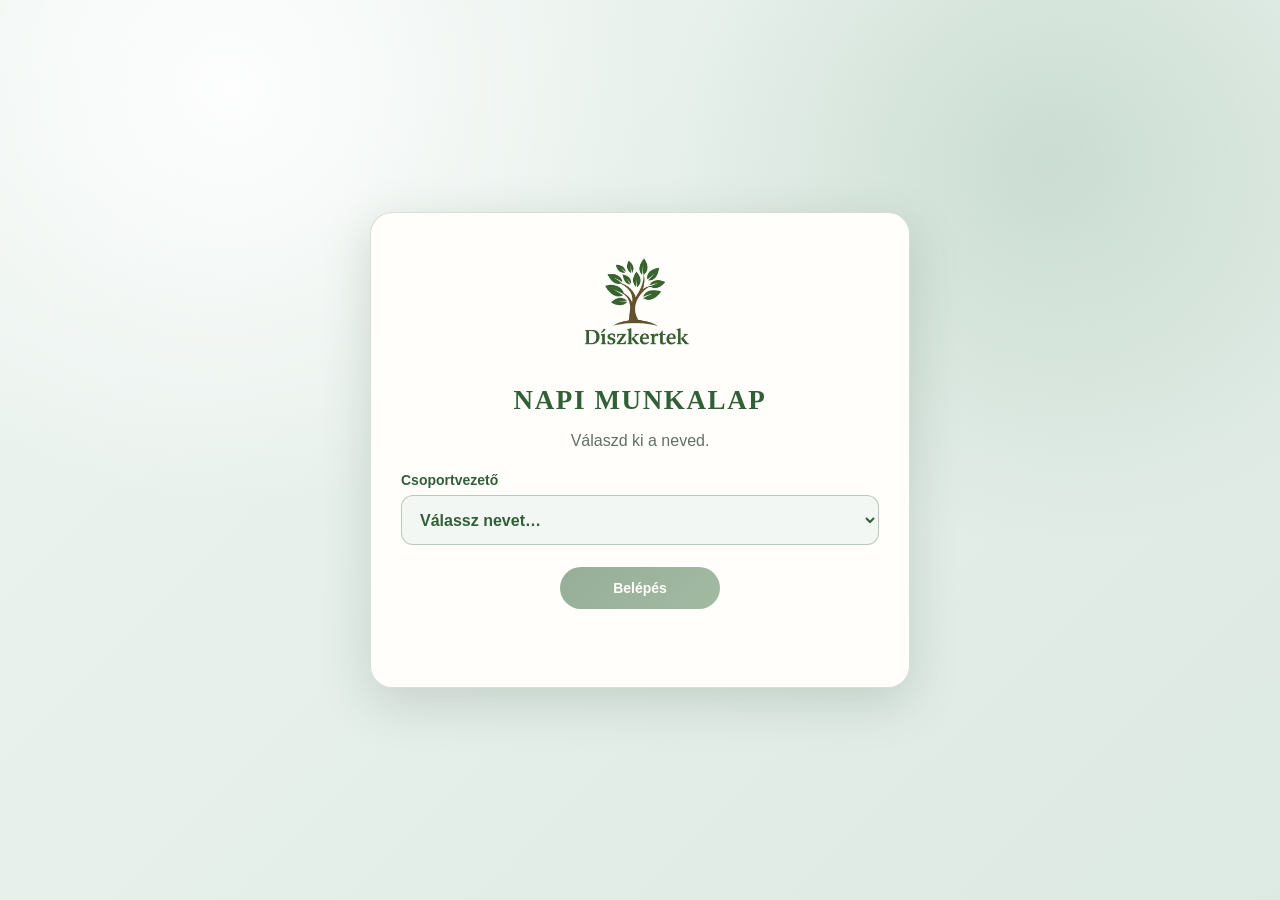
==== index.html @ 48618143 "Azonnali mobilos munkalapkuldes" ====
<!doctype html>
<html lang="hu">
<head>
  <meta charset="UTF-8">
  <meta name="viewport" content="width=device-width,initial-scale=1,viewport-fit=cover">
  <meta name="theme-color" content="#315f37">
  <meta name="apple-mobile-web-app-capable" content="yes">
  <meta name="apple-mobile-web-app-title" content="Munkalap">
  <link rel="manifest" href="manifest.webmanifest?v=69">
  <link rel="icon" href="munkalap-m-favicon-v12.ico" sizes="any">
  <link rel="icon" href="munkalap-m-icon-32-v12.png" type="image/png" sizes="32x32">
  <link rel="apple-touch-icon" href="munkalap-m-icon-apple-180-v12.png">
  <link rel="stylesheet" href="styles.css?v=69">
  <link rel="stylesheet" href="logo-overrides.css?v=69">
  <link rel="stylesheet" href="app-shell.css?v=92">
  <title>Díszkertek – Napi munkalap</title>
  <meta name="description" content="Díszkertek napi munkalapok és ügyfélnyilvántartás.">
  <meta property="og:title" content="Díszkertek – Napi munkalap">
  <meta property="og:description" content="Díszkertek napi munkalapok és ügyfélnyilvántartás.">
  <meta property="og:url" content="https://agnesgeller.github.io/diszkertek-munkalap/">
  <meta property="og:image" content="https://agnesgeller.github.io/diszkertek-munkalap/munkalap-m-icon-512-v12.png">
  <meta property="og:type" content="website">
  <meta name="twitter:card" content="summary">
  <meta name="twitter:title" content="Díszkertek – Napi munkalap">
  <meta name="twitter:description" content="Díszkertek napi munkalapok és ügyfélnyilvántartás.">
  <meta name="twitter:image" content="https://agnesgeller.github.io/diszkertek-munkalap/munkalap-m-icon-512-v12.png">
  <link rel="stylesheet" href="munkalap-project-tracking.css?v=1">
</head>
<body>
  <main id="loginView" class="login-view">
    <section class="login-card">
      <img class="login-logo" src="official-logo.png" alt="Díszkertek">
      <h1>NAPI MUNKALAP</h1>
      <p>Válaszd ki a neved.</p>
      <label class="profile-select-wrap" for="profileSelect">
        <span>Csoportvezető</span>
        <select id="profileSelect" aria-label="Csoportvezető kiválasztása">
          <option value="">Válassz nevet…</option>
        </select>
      </label>
      <label id="pinFieldWrap" class="pin-field" hidden>
        <span>PIN-kód</span>
        <input id="pinField" type="password" inputmode="numeric" autocomplete="current-password" minlength="6" placeholder="Legalább 6 számjegy">
      </label>
      <button id="enterButton" class="primary-button" type="button" disabled>Belépés</button>
      <p id="loginStatus" class="login-status" role="status" aria-live="polite"></p>
    </section>
  </main>

  <main id="appView" class="sheet" hidden>
    <div id="previewBanner" class="preview-banner" hidden>HELYI BEMUTATÓ – az itt végzett műveletek nem kerülnek az adatbázisba, és e-mail sem lesz elküldve.</div>
    <header class="sheet-header">
      <img class="brand-logo" src="official-logo.png" alt="Díszkertek">
      <p class="kicker">Kertfenntartási munkák nyilvántartása</p>
      <h1>NAPI MUNKALAP</h1>
      <p class="year">2026</p>
      <p id="activeUser" class="active-user" hidden></p>
      <div class="header-actions">
        <button id="installButton" type="button">Telepítés</button>
        <button id="refreshButton" type="button">Frissítés</button>
        <button id="logoutButton" type="button" hidden>Kilépés</button>
      </div>
    </header>

    <nav id="managerTabs" class="manager-tabs" hidden aria-label="Irodai nézet vagy napi munkalap">
      <button id="officeTab" type="button">IRODA</button>
      <button id="customersTab" type="button">ÜGYFELEK</button>
      <button id="budgetTab" class="budget-tab" type="button">ELSZÁMOLÁSOK</button>
      <button id="statisticsTab" class="statistics-tab" type="button">STATISZTIKA</button>
      <button id="worksheetTab" type="button">NAPI MUNKALAP</button>
    </nav>

    <section id="worksheetView">
      <div id="queueNotice" class="queue-notice" hidden role="status"></div>
      <button id="confirmQueuedEmailButton" class="confirm-queued-email" type="button" hidden>Az e-mail megérkezett – lezárás</button>
      <form id="worksheetForm" autocomplete="off">
        <section class="identity">
          <label class="leader"><b>Csoport vezető:</b><input name="teamLeader" readonly required></label>
          <label class="date"><b>Dátum:</b><span class="date-control"><input name="date" type="text" inputmode="numeric" placeholder="2026. 08. 15." aria-label="Dátum magyar formátumban" required><button id="datePickerButton" type="button">📅 Választás</button></span></label>
          <label class="wide customer-field"><b>Ügyfél neve:</b><input name="customerName" autocomplete="off" required aria-controls="customerSuggestions" aria-expanded="false"><span id="customerSuggestions" class="customer-suggestions" hidden></span></label>
          <label class="wide customer-field"><b>Cím:</b><input name="address" autocomplete="off" required aria-controls="addressSuggestions" aria-expanded="false"><span id="addressSuggestions" class="customer-suggestions" hidden></span></label>
          <label class="wide worksheet-referrers"><b>Ajánló személyek:</b><textarea name="referrerNames" rows="2" autocomplete="off" maxlength="500" aria-label="Ajánló személyek, vesszővel elválasztva"></textarea><small>Több név esetén vesszővel válaszd el.</small></label>
        </section>

        <section class="worktime">
          <h2>Munkaidő</h2>
          <div id="teams"></div>
          <div class="time-row">
            <label><span>Alvállalkozó:</span><input name="subcontractor"></label>
            <label><span>Érkezés:</span><input name="subcontractorArrival" type="time"></label>
            <label><span>Távozás:</span><input name="subcontractorDeparture" type="time"></label>
          </div>
          <div class="rental-row">
            <label><span>Gépbérlés1:</span><input name="rental1"></label>
            <label><span>Gépbérlés2:</span><input name="rental2"></label>
            <label><span>Gépbérlés3:</span><input name="rental3"></label>
          </div>
        </section>

        <label class="description"><b>Feladat leírás / megjegyzés:</b><textarea name="description" rows="2" lang="hu" spellcheck="true" autocorrect="on" autocapitalize="sentences" required></textarea></label>
        <div id="spellingSuggestions" class="spelling-suggestions" role="status" aria-live="polite" hidden>
          <span>Erre gondoltál?</span>
          <div id="spellingSuggestionList"></div>
        </div>
        <details id="descriptionSuggestions" class="description-suggestions" hidden>
          <summary>Korábbi feladatleírások</summary>
          <p>Ha megfelel valamelyik, érintsd meg. Ezen a készüléken a munkalap törlése után is megmarad.</p>
          <div id="descriptionSuggestionList"></div>
        </details>

        <section class="materials-section">
          <h2>Anyagok és fuvarok</h2>
          <p class="material-choice-help">Mindkét lista nem kötelező. Külön-külön vagy egyszerre is használhatod őket.</p>
          <details id="workerCatalog" class="worker-catalog" hidden>
            <summary><span>Gyors tételválasztó</span><small>Nem kötelező</small></summary>
            <div class="worker-catalog-body">
              <p class="worker-catalog-intro">Válassz a gyorsgombokkal, vagy keress rá egy tételre.</p>
            <ol class="worker-catalog-steps">
              <li>Válaszd ki a tételt.</li>
              <li>Írd be a mennyiséget. A „✓ Beírva a munkalapra” jelzi, hogy rendben van.</li>
              <li>Ha a munka egyedi áras, írd be az egységárat. Egyébként hagyd üresen.</li>
              <li>A kijelölést ugyanarra a zöld gombra érintve visszavonhatod.</li>
            </ol>
            <p id="workerCatalogFeedback" class="worker-catalog-feedback" role="status" aria-live="polite" hidden></p>
            <details class="worker-catalog-panel worker-popular-panel">
              <summary>Gyorsgombok – gyakran használt tételek</summary>
              <small>Az elmúlt 90 nap alapján</small>
              <div id="workerPopularItems" class="worker-popular-items"></div>
            </details>
            <details id="workerSelectedPanel" class="worker-catalog-panel worker-selected-panel">
              <summary>Kiválasztott tételek és mennyiségek <span id="workerSelectedCount"></span></summary>
              <p class="worker-selected-help">A „✓ Beírva a munkalapra” jelzés után a tétel már része a kitöltésnek. Véglegesen a „Munkalap elküldése” gombbal kerül mentésre.</p>
              <div id="workerSelectedItems" class="worker-selected-items"></div>
            </details>
            <details class="worker-catalog-panel worker-catalog-search">
              <summary>Más tétel keresése</summary>
              <label for="workerCatalogSearch">Tétel neve</label>
              <input id="workerCatalogSearch" type="search" autocomplete="off" placeholder="Írj be legalább 3 betűt" aria-controls="workerCatalogSuggestions" aria-expanded="false">
              <div id="workerCatalogSuggestions" class="worker-catalog-suggestions" hidden></div>
            </details>
            </div>
          </details>
          <details class="legacy-material-panel">
            <summary><span>Hagyományos lista</span></summary>
            <div class="material-columns">
              <div class="material-group"><h3>Kertkarbantartás</h3><div id="maintenanceItems"></div></div>
              <div class="material-group"><h3>Kertépítés / fuvarozás</h3><div id="constructionItems"></div></div>
            </div>
          </details>
        </section>

        <div id="status" class="status" role="status" aria-live="polite"></div>
        <button id="fallbackEmailButton" class="fallback-email-button" type="button" hidden>Küldés e-mail alkalmazással</button>
        <div class="actions">
          <button class="submit-button" type="submit">Munkalap elküldése</button>
          <button class="clear-button" id="clearForm" type="button">Munkalap törlése</button>
          <button class="clear-button" id="cancelEdit" type="button" hidden>Szerkesztés megszakítása</button>
        </div>
      </form>

      <details class="history-section">
        <summary><span>Munkalapjaim</span><small>Megnyitás</small></summary>
        <div class="history-actions"><button id="reloadHistory" class="small-button" type="button">Frissítés</button></div>
        <div id="recentWorksheets" class="worksheet-list recent-worksheets"></div>
      </details>
    </section>

    <section id="customersView" class="customers-view" hidden>
      <div class="section-heading customer-heading">
        <div><h2>Ügyfélnyilvántartás</h2></div>
        <button id="newCustomer" class="primary-button" type="button">Új ügyfél</button>
      </div>
      <label class="customer-search"><span>Ügyfél keresése</span><input id="customerSearch" type="search" autocomplete="off" placeholder="Név, cím, e-mail vagy telefonszám"></label>
      <details class="customer-alphabet-details"><summary>ABC szerinti szűrés</summary><nav id="customerAlphabet" class="customer-alphabet" aria-label="Ügyfelek kezdőbetű szerint"></nav></details>
      <p id="customersStatus" class="office-status" role="status" aria-live="polite"></p>
      <p id="customersCount" class="office-count"></p>
      <div id="customersList" class="customer-list"></div>
    </section>

    <section id="officeView" class="office-view" hidden>
      <div id="archiveReminder" class="archive-reminder" hidden>
        <b>Éves archiválás</b>
        <span>December 10. után érdemes az előző év munkalapjait Excelbe lementeni.</span>
      </div>

      <section class="database-usage">
        <div><b>Adatbázis telítettsége</b><span id="databaseUsageText">Betöltés…</span></div>
        <div class="usage-track"><span id="databaseUsageBar"></span></div>
      </section>

      <nav class="office-week-navigation" aria-label="Heti munkalapok">
        <button id="previousOfficeWeek" type="button" aria-label="Előző hét">‹</button>
        <div class="office-week-period"><span>HETI NÉZET</span><b id="officeWeekLabel"></b></div>
        <button id="nextOfficeWeek" type="button" aria-label="Következő hét">›</button>
        <button id="showAllOfficeWeeks" class="small-button" type="button">Összes</button>
      </nav>

      <section class="office-filters">
        <label>Csoportvezető<select id="filterLeader"><option value="">Mind</option></select></label>
        <label>Ügyfél<input id="filterCustomer" type="search" autocomplete="off"></label>
        <label>Cím<input id="filterAddress" type="search" autocomplete="off"></label>
        <label>Helyszín<select id="filterLocation"><option value="">Minden helyszín</option></select></label>
        <label>Dátumtól<input id="filterFrom" type="date"></label>
        <label>Dátumig<input id="filterTo" type="date"></label>
        <button id="clearFilters" class="small-button" type="button">Szűrés törlése</button>
      </section>

      <div class="office-actions">
        <button id="exportExcel" class="primary-button" type="button">Szűrt lista Excel</button>
        <button id="archivePreviousYear" class="secondary-button" type="button">Előző év Excel-archívuma</button>
        <button id="exportPdf" class="secondary-button" type="button">Szűrt lista PDF</button>
      </div>
      <p id="officeStatus" class="office-status" role="status" aria-live="polite"></p>
      <p id="officeCount" class="office-count"></p>
      <p id="officeScope" class="office-scope" hidden></p>
      <div id="officeWorksheets" class="worksheet-list office-list"></div>
    </section>

    <section id="budgetView" class="budget-view" hidden>
      <h2>Elszámolások</h2>
      <nav class="budget-mode-tabs" aria-label="Elszámolások nézete">
        <button id="budgetSettlementsTab" class="active" type="button">Elszámolások</button>
        <button id="budgetPricesTab" type="button">Árlista</button>
      </nav>
      <p id="budgetStatus" role="status" aria-live="polite"></p>
      <section id="budgetSettlementsPanel">
      <div id="budgetWorksheetPicker">
      <nav class="budget-week-navigation" aria-label="Elszámolások heti munkalapjai">
        <button id="previousBudgetWeek" type="button" aria-label="Előző hét">‹</button>
        <div><span>HETI MUNKALAPOK</span><b id="budgetWeekLabel"></b></div>
        <button id="nextBudgetWeek" type="button" aria-label="Következő hét">›</button>
        <button id="showAllBudgetWeeks" type="button">Összes hét</button>
      </nav>
      <label class="budget-sheet-search">Munkalap keresése<input id="budgetSheetSearch" type="search" placeholder="Ügyfél, cím vagy csoportvezető"></label>
      <div class="budget-date-filter"><label>Dátumtól<input id="budgetFrom" type="date"></label><label>Dátumig<input id="budgetTo" type="date"></label><button id="budgetClearDates" type="button">Heti nézet</button></div>
      <p id="budgetSheetCount" class="budget-sheet-count"></p>
      <div id="budgetSheetList" class="budget-sheet-list"></div>
      <div class="budget-selection-bar"><strong id="budgetSelectionCount">Jelöld ki az elszámolandó munkalapokat.</strong><button id="budgetCreateSettlement" type="button" disabled>Kijelöltek elszámolása</button></div>
      <select id="budgetSheet" hidden aria-label="Kiválasztott munkalap"><option value="">Válassz munkalapot</option></select>
      </div>
      <form id="budgetForm" class="budget-paper" hidden>
        <header class="budget-editor-head">
          <button id="budgetBack" type="button">← Kijelölés módosítása</button>
          <div><span>ELSZÁMOLÁS</span><h3 id="budgetHeading"></h3></div>
          <p class="budget-total"><small>Számított érték</small><strong id="budgetTotal"></strong></p>
        </header>
        <div id="budgetLocations" class="budget-locations"></div>
        <p id="budgetLocationStatus" class="budget-location-status" role="status" aria-live="polite"></p>
        <details id="budgetReferrers" class="referrer-panel" hidden></details>
        <p id="budgetSourceWarning" class="budget-warning" hidden></p>
        <div id="budgetItems"></div>
        <details class="budget-add-item">
          <summary>+ Tétel hozzáadása</summary>
          <div class="budget-toolbar">
            <div><b>Jelöld ki a tételeket</b><div id="budgetCatalogList" class="budget-catalog-list"></div></div>
            <button id="budgetAddCatalog" type="button">Kijelölt tételek hozzáadása</button>
          </div>
          <button id="budgetAdd" type="button">+ Saját tétel</button>
        </details>
        <label>Megjegyzés<textarea id="budgetNotes" maxlength="5000" rows="3"></textarea></label>
        <section class="budget-discount"><label>Kedvezmény<select id="budgetDiscountType"><option value="none">Nincs kedvezmény</option><option value="amount">Konkrét összeg</option><option value="percent">Százalék</option></select></label><label>Érték<input id="budgetDiscountValue" type="text" inputmode="decimal" pattern="[0-9 ]+([,.][0-9]{1,2})?" maxlength="20" value="0" disabled></label><p><span>Munkák összesen</span><b id="budgetSubtotal">0 Ft</b><span>Kedvezmény</span><b id="budgetDiscountTotal">0 Ft</b></p></section>
        <label>Állapot<select id="budgetState"><option value="draft">Piszkozat</option><option value="ready">Ellenőrizve</option><option value="sent">Elküldve</option><option value="paid">Kifizetve</option></select></label>
        <p id="budgetStateHelp" class="budget-state-help">Piszkozat: elmenthető, de még szerkesztés alatt áll.</p>
        <p id="budgetSaveStatus" class="budget-save-status" role="status" aria-live="polite"></p>
        <div class="budget-edit-actions"><button id="budgetUndo" type="button" disabled>Módosítások visszavonása</button><button id="budgetSave" type="submit">Elszámolás mentése</button></div>
        <div id="budgetResultActions" class="budget-result-actions" hidden>
          <button id="budgetPrint" type="button">PDF mentése / nyomtatás</button>
          <button id="budgetEmail" type="button">E-mail megnyitása</button>
        </div>
      </form>
      <form id="budgetReferrerFields" hidden></form>
      </section>
      <section id="budgetPrices" hidden>
        <h3>Árlista szerkesztése</h3>
        <label>Tétel keresése<input id="budgetPriceSearch" type="search" placeholder="Például: permetezés, föld, műtrágya"></label>
        <div id="budgetPriceList"></div>
      </section>
    </section>

    <section id="statisticsView" class="statistics-view" hidden>
      <div class="statistics-heading"><h2>Statisztika</h2></div>
      <nav class="statistics-periods" aria-label="Statisztikai időszak">
        <button type="button" data-stat-period="day">Mai nap</button>
        <button type="button" data-stat-period="week">Aktuális hét</button>
        <button type="button" data-stat-period="month" class="active">Aktuális hónap</button>
        <button type="button" data-stat-period="year">Aktuális év</button>
      </nav>
      <section class="statistics-filters">
        <label>Dátumtól<input id="statisticsFrom" type="date"></label>
        <label>Dátumig<input id="statisticsTo" type="date"></label>
        <label>Ügyfél<select id="statisticsCustomer"><option value="">Minden ügyfél</option></select></label>
        <label>Helyszín<select id="statisticsLocation"><option value="">Minden helyszín</option></select></label>
        <label>Elszámolás állapota<select id="statisticsState"><option value="">Minden állapot</option><option value="none">Nincs még elszámolás</option><option value="draft">Piszkozat</option><option value="ready">Ellenőrizve</option><option value="sent">Elküldve</option><option value="paid">Kifizetve</option></select></label>
      </section>
      <p id="statisticsStatus" class="office-status" role="status" aria-live="polite"></p>
      <section class="statistics-summary" aria-label="Összesítés">
        <div><span>Kitöltött munkalap</span><b id="statisticsWorksheetCount">0</b></div>
        <div><span>Elszámolás nélkül</span><b id="statisticsUnsettledCount">0</b></div>
        <div><span>Még nem kifizetett</span><b id="statisticsOutstanding">0 Ft</b></div>
        <div><span>Kifizetett</span><b id="statisticsPaid">0 Ft</b></div>
      </section>
      <section class="financial-summary" aria-label="Kassza bevétel és kiadás">
        <p class="financial-summary-title">A Kasszába kézzel rögzített tételek</p>
        <div><span>Kasszában rögzített bevétel</span><b id="statisticsCashIncome">0 Ft</b></div>
        <div><span>Kassza kiadás</span><b id="statisticsCashExpense">0 Ft</b></div>
        <div><span>Egyenleg</span><b id="statisticsActualResult">0 Ft</b></div>
      </section>
      <div class="statistics-table-wrap"><table class="statistics-table"><thead><tr><th>Dátum</th><th>Ügyfél</th><th>Helyszín</th><th>Csoportvezető</th><th>Számított érték</th><th>Elszámolás</th><th>Megnyitás</th></tr></thead><tbody id="statisticsRows"></tbody></table></div>
    </section>

    <footer class="company-footer">
      <img src="official-icon-192.png" alt="" aria-hidden="true">
      <div><b>Netteszt Kft</b><span>Adószám: 12437164-2-13</span><span>www.diszkertek.hu · 0670 634 9630</span><span>info@diszkertek.hu</span></div>
      <small>Copyright © 2026 by Malárik Tamás · Minden jog fenntartva</small>
    </footer>
  </main>

  <article id="printWorksheet" class="print-worksheet" hidden></article>
  <article id="printSettlement" class="print-settlement" hidden></article>

  <dialog id="dateDialog" class="date-dialog"><h2>Dátum kiválasztása</h2><div class="date-selects"><label>Év<select id="dateYear"></select></label><label>Hónap<select id="dateMonth"></select></label><label>Nap<select id="dateDay"></select></label></div><div class="dialog-actions"><button id="dateCancel" class="secondary" type="button">Mégse</button><button id="dateApply" type="button">Dátum beírása</button></div></dialog>
  <dialog id="installDialog" class="install-dialog"><h2 id="installDialogTitle">Munkalap telepítése</h2><p id="installDialogText"></p><button id="installDialogClose" type="button">Rendben</button></dialog>
  <dialog id="fallbackConfirmDialog" class="install-dialog">
    <h2>Sikerült elküldeni?</h2>
    <p>Az e-mail alkalmazásban meg kellett nyomnod a Küldés gombot.</p>
    <div class="dialog-actions">
      <button id="fallbackNotSent" class="secondary" type="button">Nem sikerült</button>
      <button id="fallbackSent" type="button">Elküldtem</button>
    </div>
  </dialog>
  <dialog id="customerDialog" class="customer-dialog">
    <form id="customerForm" method="dialog">
      <div class="customer-dialog-heading"><h2 id="customerDialogTitle">Ügyfél</h2><button id="customerDialogClose" class="customer-dialog-close" type="button" aria-label="Ügyfélablak bezárása">Bezárás</button></div>
      <input name="id" type="hidden">
      <div class="customer-form-grid">
        <label class="wide">Teljes név<input name="fullName" required></label>
        <label>Típus<input name="customerType" placeholder="Magánszemély vagy cég"></label>
        <label>Kapcsolattartó<input name="contactName"></label>
        <label>E-mail<input name="email" type="email"></label>
        <label>Telefonszám<input name="phone" type="tel"></label>
        <label>Adószám<input name="taxNumber"></label>
        <label>Elszámolás módja<select name="billingMode"><option value="per_job">Külön minden munkalap után</option><option value="monthly_grouped">Havi összesítés</option><option value="manual">Egyedi</option></select></label>
        <label class="wide">Helyszínek – soronként egy cím<textarea name="locations" rows="5"></textarea></label>
        <section class="wide customer-referrers referrer-panel" aria-label="Ajánló személyek">
          <h3>Ajánló személyek</h3>
          <p>0% = nincs jutalék. Pozitív jutalék esetén az időszak egy év, az alapja a kedvezmény utáni elszámolási összeg.</p>
          <div id="customerReferrerRows"></div>
          <button id="customerAddReferrer" type="button">+ Ajánló hozzáadása</button>
          <div id="customerPayouts" hidden></div>
        </section>
        <label class="wide">Irodai megjegyzés<textarea name="notes" rows="3"></textarea></label>
        <label class="check-label"><input name="hiddenCustomer" type="checkbox"> Rejtett ügyfél</label>
        <label class="check-label"><input name="active" type="checkbox" checked> Aktív ügyfél</label>
      </div>
      <p id="customerDialogStatus" class="office-status" role="status" aria-live="polite"></p>
      <div class="dialog-actions"><button id="customerCancel" class="secondary" type="button">Mégse</button><button id="customerSave" type="submit">Mentés</button></div>
    </form>
  </dialog>
  <dialog id="successDialog"><h2>Köszönöm, hogy beküldted a Munkalapot 😊</h2><p>Nagyon Cuki vagy ❤️</p><button id="newWorksheet" type="button">Új munkalap</button></dialog>

  <script src="supabase.js?v=69"></script>
  <script src="supabase-config.js?v=69"></script>
  <script src="spellcheck-helper.js?v=88"></script>
  <script src="munkalap-data.js?v=89"></script>
  <script src="app.js?v=94"></script>
  <script src="billing-math.js?v=87"></script>
  <script src="billing-settlements.js?v=87"></script>
  <script src="statistics-settlements.js?v=69"></script>
  <script src="munkalap-project-tracking.js?v=2"></script>
</body>
</html>
---- styles.css ----
:root{--ink:#1e281f;--muted:#607065;--line:#91a498;--green:#315f37;--green-2:#6f8e62;--brown:#745c31;--sage:#e8f0ec;--paper:#fffefb;--soft:#f3f7f4}*{box-sizing:border-box}html{background:var(--sage)}body{margin:0;color:var(--ink);font-family:Georgia,"Times New Roman",serif;background:radial-gradient(circle at 18% 10%,rgba(255,255,255,.9),transparent 32%),radial-gradient(circle at 82% 18%,rgba(181,207,190,.55),transparent 30%),linear-gradient(135deg,#eef5f1,#dde9e3);background-attachment:fixed}.sheet{position:relative;width:min(1120px,calc(100% - 28px));margin:22px auto;padding:0 54px 34px;overflow:hidden;background:rgba(255,254,251,.96);border:1px solid rgba(49,95,55,.16);border-radius:20px;box-shadow:0 12px 40px rgba(41,72,50,.16)}.sheet:before,.sheet:after{content:"";position:absolute;z-index:0;width:330px;height:235px;background:url("botanical.svg") center/contain no-repeat;pointer-events:none}.sheet:before{left:-72px;top:-25px}.sheet:after{right:-72px;top:-25px;transform:scaleX(-1)}.sheet>*{position:relative;z-index:1}.sheet-header{position:relative;margin:0 -54px 30px;padding:22px 54px 28px;text-align:center;background:linear-gradient(180deg,rgba(232,240,236,.88),rgba(255,254,251,.88));border-bottom:1px solid rgba(49,95,55,.18)}.brand-logo{display:block;width:min(310px,72vw);height:125px;margin:0 auto -2px;object-fit:contain}.sheet-header h1{margin:6px 0 0;font-size:28px;letter-spacing:.08em}.kicker{margin:0;color:var(--green);font-size:18px;font-weight:700}.year{margin:6px 0 0;color:var(--brown);font-size:17px;font-weight:700}.sheet-header>button{position:absolute;right:54px;top:24px;border:1px solid var(--green);padding:9px 13px;border-radius:999px;color:var(--green);background:rgba(255,255,255,.9);font:bold 13px Arial,sans-serif;box-shadow:0 3px 10px rgba(49,95,55,.1)}form{padding:4px 0}.identity,.worktime,.description,.materials-section{background:rgba(255,255,255,.72)}.identity{display:grid;grid-template-columns:1fr 1.2fr;gap:15px 14px;padding:22px;border:1px solid rgba(49,95,55,.18);border-radius:14px}.identity label,.time-row label,.rental-row label,.description,.material-row{display:flex;align-items:end;gap:5px;font-size:15px}.identity b,.description b{color:var(--green)}.identity .wide{grid-column:1/-1}.identity .date span{white-space:nowrap}input,textarea{min-width:0;border:0;border-bottom:1px solid var(--line);border-radius:0;padding:5px 4px 2px;background:transparent;color:var(--ink);font:16px Georgia,"Times New Roman",serif;outline:none}.identity input{flex:1}.identity input:focus,.time-row input:focus,.rental-row input:focus,.material-row input:focus,textarea:focus{border-color:var(--green);border-bottom-width:2px;background:#f3f8f4}.worktime{margin-top:18px;padding:5px 22px 16px;border:1px solid rgba(49,95,55,.16);border-radius:14px}.worktime h2{margin:13px 0 7px;padding-bottom:7px;border-bottom:2px solid rgba(49,95,55,.38);color:var(--green);font-size:18px}.time-row,.rental-row{display:grid;grid-template-columns:1fr 1fr 1fr;gap:20px;margin:9px 3px}.time-row label span,.rental-row label span{white-space:nowrap}.time-row input,.rental-row input{width:100%}.team-row label:first-child{display:grid;grid-template-columns:auto 1fr auto}.team-row em{font-style:normal}.description{align-items:flex-start;margin-top:18px;padding:20px 22px;border:1px solid rgba(49,95,55,.16);border-radius:14px;font-size:17px}.description b{white-space:nowrap}.description textarea{flex:1;line-height:39px;background-image:repeating-linear-gradient(to bottom,transparent 0,transparent 38px,var(--line) 39px);border:0;padding:0 3px;min-height:79px;resize:vertical}.materials-section{margin-top:18px;padding:5px 22px 24px;border:1px solid rgba(49,95,55,.16);border-radius:14px}.materials-section>h2{text-align:center;margin:16px 0 22px;color:var(--green);font-size:20px}.material-columns{display:grid;grid-template-columns:1fr 1fr;gap:32px}.material-group h3{text-align:center;margin:0 0 13px;padding-bottom:8px;border-bottom:1px solid rgba(49,95,55,.25);color:var(--brown);font-size:17px}.material-row{display:grid;grid-template-columns:auto minmax(60px,1fr);margin:0 0 8px;line-height:20px}.material-row span{white-space:nowrap}.material-row input{width:100%}.actions{display:flex;justify-content:center;gap:12px;margin:28px 0 8px}.actions button,dialog button{border:0;border-radius:999px;padding:14px 22px;font:bold 15px Arial,sans-serif;cursor:pointer}.submit-button{color:#fff;background:linear-gradient(135deg,#315f37,#47794c);box-shadow:0 7px 18px rgba(49,95,55,.24)}.submit-button:disabled{opacity:.55}.clear-button{color:#455249;background:#e7eee9}.send-note{text-align:center;color:var(--muted);font:12px Arial,sans-serif}.status{display:none;margin-top:20px;padding:13px;text-align:center;border-radius:10px;font:14px Arial,sans-serif}.status.show{display:block}.status.error{color:#7d241f;background:#f9e8e6}dialog{border:1px solid rgba(49,95,55,.18);border-radius:16px;padding:28px;text-align:center;background:var(--paper);box-shadow:0 18px 70px rgba(0,0,0,.3)}dialog::backdrop{background:rgba(26,47,31,.58)}dialog h2{margin-top:0;color:var(--green)}dialog button{color:#fff;background:var(--green)}.company-footer{display:grid;grid-template-columns:72px 1fr;gap:12px;align-items:center;margin:34px 0 0;padding:22px;border-top:1px solid rgba(49,95,55,.22);color:var(--green)}.company-footer img{width:64px;height:64px;border-radius:16px}.company-footer div{display:grid;gap:2px}.company-footer span{font:13px Arial,sans-serif}.company-footer small{grid-column:1/-1;text-align:center;color:var(--muted);font:italic 11px Arial,sans-serif}.date-control{position:relative;display:grid!important;grid-template-columns:minmax(130px,1fr) auto;gap:7px;align-items:end;flex:1;white-space:normal!important}.date-control button{border:1px solid #9cab9f;border-radius:999px;padding:6px 10px;color:var(--green);background:#edf3ef;font:bold 12px Arial,sans-serif;cursor:pointer;white-space:nowrap}.date-dialog{width:min(430px,calc(100% - 24px))}.date-selects{display:grid;grid-template-columns:1fr 1.3fr .8fr;gap:10px;margin:20px 0}.date-selects label{display:grid;gap:6px;text-align:left;font:bold 13px Arial,sans-serif}.date-selects select{width:100%;min-height:44px;border:1px solid #9cab9f;border-radius:8px;padding:7px;background:#fff;font:16px Arial,sans-serif}.dialog-actions{display:flex;justify-content:flex-end;gap:8px}.dialog-actions .secondary{color:#333;background:#e7eee9}@media(max-width:760px){body{background:var(--paper)}.sheet{width:100%;margin:0;padding:0 14px 26px;border:0;border-radius:0;box-shadow:none}.sheet:before,.sheet:after{width:190px;height:140px;opacity:.6}.sheet:before{left:-60px}.sheet:after{right:-60px}.sheet-header{margin:0 -14px 18px;padding:14px 14px 22px}.brand-logo{height:102px}.sheet-header h1{font-size:23px}.kicker{font-size:14px}.year{font-size:14px}.sheet-header>button{position:static;margin:9px 0 0}.identity,.worktime,.description,.materials-section{padding-left:14px;padding-right:14px}.identity{grid-template-columns:1fr}.identity .wide{grid-column:auto}.identity label{display:grid;grid-template-columns:auto 1fr}.time-row,.rental-row{grid-template-columns:1fr;margin:13px 0;padding-bottom:10px;border-bottom:1px dotted #a7b4aa;gap:9px}.time-row label,.rental-row label{display:grid;grid-template-columns:92px 1fr}.team-row label:first-child{grid-template-columns:92px 1fr auto}.description{display:block}.description b{display:block;margin-bottom:7px}.description textarea{width:100%}.material-columns{grid-template-columns:1fr;gap:28px}.material-row{grid-template-columns:minmax(0,1fr) 86px;align-items:end}.material-row span{white-space:normal}.actions{position:sticky;z-index:5;bottom:0;margin:24px -14px -26px;padding:10px 14px calc(10px + env(safe-area-inset-bottom));background:rgba(255,254,251,.96);box-shadow:0 -4px 14px rgba(49,95,55,.12)}.actions button{padding:13px 17px}.send-note{margin:35px 0 55px}.company-footer{grid-template-columns:56px 1fr;padding:18px 6px}.company-footer img{width:52px;height:52px}.identity .date{display:grid;grid-template-columns:auto minmax(0,1fr)}.date-control{width:100%}}@media print{html{background:#fff}.sheet{width:100%;margin:0;padding:10mm;box-shadow:none;border:0}.actions,.send-note,.sheet-header button{display:none}.material-row{margin-bottom:5px}}
---- logo-overrides.css ----
.brand-logo{width:min(330px,78vw);height:150px}
.header-actions{position:absolute;right:54px;top:24px;display:flex;gap:8px}
.header-actions button{border:1px solid var(--green);padding:9px 13px;border-radius:999px;color:var(--green);background:rgba(255,255,255,.9);font:bold 13px Arial,sans-serif;box-shadow:0 3px 10px rgba(49,95,55,.1);cursor:pointer}
.header-actions button:disabled{opacity:.6}
.fallback-email-button{display:block;margin:12px auto 0;border:1px solid var(--brown);border-radius:999px;padding:13px 18px;color:#fff;background:var(--brown);font:bold 14px Arial,sans-serif;cursor:pointer}
.fallback-email-button[hidden]{display:none}
@media(max-width:760px){.brand-logo{height:130px}.header-actions{position:static;justify-content:center;margin:9px 0 0}.header-actions button{margin:0}}
---- app-shell.css ----
[hidden]{display:none!important}
button{font-family:Arial,sans-serif}
.preview-banner{position:sticky;z-index:20;top:0;margin:-28px -28px 18px;padding:11px 16px;text-align:center;color:#653c00;background:#fff0bf;border-bottom:1px solid #e0bd54;font:bold 13px Arial,sans-serif}
.login-view{min-height:100vh;display:grid;place-items:center;padding:20px}
.login-card{width:min(540px,100%);padding:30px;border:1px solid rgba(49,95,55,.2);border-radius:22px;text-align:center;background:rgba(255,254,251,.98);box-shadow:0 14px 50px rgba(41,72,50,.18)}
.login-logo{width:min(320px,80vw);height:135px;object-fit:contain}
.login-card h1{margin:3px 0 8px;color:var(--green);font-size:27px;letter-spacing:.06em}
.login-card>p{color:var(--muted);font-family:Arial,sans-serif}
.login-card>small{display:block;margin-top:14px;color:var(--muted);font:12px Arial,sans-serif}
.profile-select-wrap{display:grid;gap:7px;margin:22px 0;text-align:left;color:var(--green);font:bold 14px Arial,sans-serif}
.profile-select-wrap select{width:100%;min-height:50px;padding:0 42px 0 14px;border:1px solid rgba(49,95,55,.3);border-radius:12px;color:var(--green);background:#f2f7f3;font:bold 16px Arial,sans-serif;cursor:pointer}
.pin-field{display:grid;gap:7px;margin:8px 0 14px;text-align:left;color:var(--green);font:bold 14px Arial,sans-serif}
.pin-field input{width:100%;padding:12px;border:1px solid var(--line);border-radius:10px;background:#fff;font:18px Arial,sans-serif}
.primary-button,.secondary-button,.small-button,.card-actions button{border:0;border-radius:999px;padding:11px 17px;font:bold 14px Arial,sans-serif;cursor:pointer}
.primary-button{color:#fff;background:linear-gradient(135deg,#315f37,#47794c)}
.secondary-button,.small-button{color:var(--green);background:#e7eee9}
.login-card>.primary-button{min-width:160px;padding:13px 24px}
.login-card>.primary-button:disabled{opacity:.5}
.login-status{min-height:20px;color:#8a2822!important;font:14px Arial,sans-serif!important}
.active-user{margin:8px 0 0;color:var(--green);font:bold 13px Arial,sans-serif}
.manager-tabs{display:grid;grid-template-columns:1fr 1fr;gap:10px;margin:22px 0}
.manager-tabs button{min-height:40px;padding:7px 12px;border:1px solid var(--green);border-radius:9px;color:var(--green);background:#fff;font:bold 14px Arial,sans-serif;cursor:pointer}
.manager-tabs button.active{color:#fff;background:var(--green);box-shadow:0 5px 16px rgba(49,95,55,.2)}
.manager-tabs #customersTab{border-color:#b9a6cf;color:#543b6c;background:#eee8f5}.manager-tabs #customersTab.active{color:#342044;background:#cfbfdf;box-shadow:0 3px 10px rgba(84,59,108,.18)}
.manager-tabs #officeTab{border-color:var(--green);color:var(--green);background:#edf6ef}.manager-tabs #officeTab.active{color:#fff;background:var(--green);box-shadow:0 3px 10px rgba(49,95,55,.2)}
.manager-tabs .statistics-tab{border-color:#4b7faf;color:#23547e;background:#e5f0fa}.manager-tabs .statistics-tab.active{color:#fff;background:#2f6fa5;box-shadow:0 3px 10px rgba(47,111,165,.2)}
.office-week-navigation{display:grid;grid-template-columns:58px minmax(210px,1fr) 58px auto;align-items:center;gap:12px;margin:22px 0;padding:16px;border:2px solid var(--green);border-radius:16px;background:linear-gradient(135deg,#edf6ef,#dcecdf);box-shadow:0 6px 18px rgba(49,95,55,.16)}
.office-week-navigation>button:not(.small-button){min-height:54px;border:0;border-radius:14px;color:#fff;background:var(--green);box-shadow:0 4px 10px rgba(49,95,55,.22);font:bold 34px/1 Arial,sans-serif;cursor:pointer}
.office-week-navigation>button:not(.small-button):active{transform:scale(.96)}
.office-week-period{display:grid;gap:4px;text-align:center}
.office-week-period span{color:#47794c;font:700 12px/1.2 Arial,sans-serif;letter-spacing:.12em}
.office-week-navigation b{color:#173f24;font:800 19px/1.3 Arial,sans-serif}
.office-week-navigation .small-button{min-height:48px;border:1px solid var(--green);font-weight:700}
.queue-notice,.archive-reminder{margin:18px 0;padding:14px 16px;border-radius:12px;color:#664b17;background:#fff1cd;font:14px/1.45 Arial,sans-serif}
.confirm-queued-email{display:block;width:100%;min-height:48px;margin:-10px 0 18px;padding:10px 14px;border:2px solid #315f37;background:#edf6ef;color:#21472a;font:bold 15px Arial,sans-serif;cursor:pointer}.confirm-queued-email[hidden]{display:none}
.archive-reminder{display:grid;gap:4px}
.status.pending{color:#664b17;background:#fff1cd}
.status.success{color:#1f6730;background:#e5f5e8}
.history-section{margin-top:38px;padding-top:24px;border-top:2px solid rgba(49,95,55,.18)}
.history-section>summary{display:flex;align-items:center;justify-content:space-between;gap:12px;min-height:52px;color:var(--green);font:700 23px Georgia,serif;cursor:pointer;list-style:none}.history-section>summary::-webkit-details-marker{display:none}.history-section>summary::before{content:"▶";font:16px Arial,sans-serif;transition:transform .15s ease}.history-section[open]>summary::before{transform:rotate(90deg)}.history-section>summary span{flex:1}.history-section>summary small{color:#536b57;font:700 12px Arial,sans-serif}.history-actions{display:flex;justify-content:flex-end;margin:4px 0 12px}.recent-worksheets{max-height:min(62vh,640px);padding-right:5px;overflow-y:auto;overscroll-behavior:contain;scrollbar-gutter:stable}
.section-heading{display:flex;align-items:center;justify-content:space-between;gap:12px;margin-bottom:14px}
.section-heading h2{margin:0;color:var(--green);font-size:23px}
.worksheet-list{display:grid;gap:14px}
.worksheet-card{padding:18px 20px;border:1px solid rgba(49,95,55,.2);border-radius:15px;background:#fff;box-shadow:0 4px 15px rgba(41,72,50,.07)}
.worksheet-card h3{margin:0 0 10px;color:var(--green);font-size:19px}
.worksheet-card p{margin:7px 0;font-size:15px;line-height:1.4}
.worksheet-card .pending-record{margin:10px 0;padding:10px 12px;border-radius:9px;color:#664b17;background:#fff1cd;font-family:Arial,sans-serif}
.summary-group{margin-top:10px}
.summary-lines,.team-summary{margin:6px 0 8px;padding-left:20px}
.summary-lines li,.team-summary li{margin:4px 0;line-height:1.35}
.card-actions{display:flex;flex-wrap:wrap;gap:8px;margin-top:14px}
.card-actions button{color:#fff;background:var(--green)}
.card-actions button+button{color:var(--green);background:#e7eee9}
.card-actions .delete-button{color:#8c2923;background:#f9e2df}
.empty-list{padding:20px;text-align:center;color:var(--muted);font:14px Arial,sans-serif}
.office-view{margin-top:18px}
.database-usage{display:grid;gap:9px;margin:16px 0;padding:17px;border:1px solid rgba(49,95,55,.18);border-radius:14px;background:#f7faf8;font-family:Arial,sans-serif}
.database-usage>div:first-child{display:flex;justify-content:space-between;gap:14px}
.database-usage small{color:var(--muted);line-height:1.35}
.usage-track{height:12px;overflow:hidden;border-radius:99px;background:#dfe7e1}
.usage-track span{display:block;height:100%;border-radius:inherit;transition:width .3s}
.usage-track .safe{background:#3d8b50}.usage-track .warning{background:#d88c25}.usage-track .danger{background:#bd3d36}
.office-filters{display:grid;grid-template-columns:repeat(3,1fr);gap:12px;margin:18px 0;padding:17px;border:1px solid rgba(49,95,55,.18);border-radius:14px;background:#fff}
.office-filters label{display:grid;gap:6px;color:var(--green);font:bold 13px Arial,sans-serif}
.office-filters input,.office-filters select{width:100%;min-height:42px;padding:8px;border:1px solid var(--line);border-radius:9px;background:#fff;font:15px Arial,sans-serif}
.office-filters button{align-self:end;min-height:42px}
.office-filters label{min-width:0}
.office-scope{font-weight:bold;color:var(--green);overflow-wrap:anywhere}
.manager-tabs .budget-tab,.card-actions .budget-tab{border-color:#d97706;color:#9a4c00}
.manager-tabs .budget-tab.active{background:#d97706;color:white}
.budget-view{margin:24px 0;padding:22px;border-top:5px solid #d97706;background:#fffaf2}
.budget-view h2,.budget-view h3{color:#8a4300}
.budget-view label{display:grid;gap:6px;min-width:0;font:14px Arial,sans-serif}
.budget-view input:not([type=checkbox]),.budget-view select,.budget-view textarea{width:100%;min-height:44px;border:1px solid #cda7aa;padding:9px;border-radius:5px;box-sizing:border-box;font:15px Arial,sans-serif}
.budget-view button{min-height:38px;padding:7px 12px;background:#d97706;color:white;border:0;border-radius:5px;cursor:pointer}
.budget-view button:disabled{opacity:.5;cursor:wait}
.budget-toolbar{display:grid;grid-template-columns:minmax(0,1fr) auto;align-items:end;gap:12px}
.budget-mode-tabs{display:flex;gap:8px;margin:10px 0 16px}.budget-view .budget-mode-tabs button{min-height:36px;padding:7px 16px;color:#8a4300;background:#fff;border:1px solid #d97706;font-weight:700}.budget-view .budget-mode-tabs button.active{color:#fff;background:#d97706}.budget-view .budget-mode-tabs #budgetPricesTab{color:#624b00;border-color:#d4a900;background:#fff3a6}.budget-view .budget-mode-tabs #budgetPricesTab.active{color:#372a00;background:#f2c94c;box-shadow:0 2px 7px rgba(120,90,0,.2)}
#budgetPrices{margin-top:10px}
.budget-add-item{margin:14px 0;border:1px solid #e3b778;background:#fff}.budget-add-item>summary{padding:10px 12px;color:#8a4300;font:700 14px Arial,sans-serif;cursor:pointer}.budget-add-item[open]>summary{border-bottom:1px solid #ecd0ab}.budget-add-item>.budget-toolbar{padding:12px}.budget-add-item>#budgetAdd{margin:0 12px 12px}
#budgetPriceSearch{margin:8px 0 12px}.budget-price[hidden]{display:none!important}
#budgetPriceList{max-height:56vh;overflow:auto;border:1px solid #dfbdc0;padding:0 14px;background:#fff;overscroll-behavior:contain}
.budget-week-navigation{display:grid;grid-template-columns:46px minmax(210px,1fr) 46px auto;align-items:center;gap:8px;margin:12px 0;padding:10px;border:1px solid #d97706;background:#fff}
.budget-week-navigation>div{display:grid;gap:3px;text-align:center}.budget-week-navigation span{color:#9a4c00;font:700 11px Arial,sans-serif;letter-spacing:.1em}.budget-week-navigation b{font:800 16px Arial,sans-serif}.budget-week-navigation>button{font-weight:700}.budget-week-navigation>button:first-child,.budget-week-navigation>button:nth-child(3){font-size:24px;padding:4px}
.budget-sheet-search{margin:14px 0 6px}.budget-sheet-count{font-weight:700}.budget-sheet-list{display:grid;gap:8px;max-height:42vh;overflow:auto;padding:4px;border:1px solid #dfbdc0;background:#fff;overscroll-behavior:contain}
.budget-date-filter{display:grid;grid-template-columns:1fr 1fr auto;align-items:end;gap:8px;margin:8px 0 12px}.budget-date-filter label{display:grid;gap:4px;color:#6b5a46;font:700 12px Arial,sans-serif}.budget-date-filter input{min-height:38px;padding:6px;border:1px solid #dfbdc0}
.budget-sheet-choice{position:relative;border:1px solid #ecd0ab;border-left:5px solid #d97706;background:#fff}.budget-sheet-choice.selected{background:#fff4e5}.budget-sheet-choice>label,.budget-sheet-choice>button{display:flex;align-items:center;gap:12px;width:100%;min-height:72px;padding:9px 12px;border:0;background:transparent;color:#3f2b17;text-align:left}.budget-sheet-choice>label>input{flex:0 0 24px;width:24px;height:24px}.budget-sheet-choice>label>span,.budget-sheet-choice>button{display:grid}.budget-sheet-choice b,.budget-sheet-choice span,.budget-sheet-choice small{display:block}.budget-sheet-choice .budget-sheet-state{margin-left:auto}.budget-selection-bar{position:sticky;z-index:6;bottom:0;display:flex;align-items:center;justify-content:space-between;gap:12px;margin-top:10px;padding:11px;border:1px solid #d97706;background:#fff8eb;box-shadow:0 -3px 12px rgba(90,55,15,.12)}
.budget-sheet-choice .budget-low-value-warning{display:inline-block;margin-left:5px;color:#c40000;font:900 22px/1 Arial,sans-serif;vertical-align:-2px}
.budget-catalog-list{display:grid;grid-template-columns:repeat(2,minmax(180px,1fr));gap:6px;max-height:220px;margin-top:7px;overflow:auto}.budget-catalog-list label{display:grid;grid-template-columns:24px 1fr;column-gap:7px;padding:8px;border:1px solid #ead9c1;background:#fff}.budget-catalog-list input{grid-row:1/3;width:20px;height:20px}.budget-catalog-list small{color:#6b5a46}.budget-discount{display:grid;grid-template-columns:1fr 1fr 1.2fr;gap:12px;align-items:end;margin:14px 0;padding:12px;border:1px solid #ddc9ad;background:#fff8eb}.budget-discount p{display:grid;grid-template-columns:1fr auto;gap:5px;margin:0;text-align:right}.budget-discount p span{color:#6b5a46}.budget-locations{display:grid;gap:6px;margin:0 0 12px;color:#6b5a46}.budget-locations>strong{color:#21472a}.budget-locations article{display:flex;align-items:center;justify-content:space-between;gap:12px;padding:8px 10px;border-left:4px solid #315f37;background:#f2f7f3}.budget-locations span{display:grid;gap:2px}.budget-locations small{color:#6b5a46}.budget-view .budget-locations button{min-height:32px;padding:5px 9px;border:1px solid #b56a20;background:#fff;color:#8a4300;font-size:12px}
.budget-sheet-choice.has-action>label{min-height:112px;padding-right:225px}
.budget-view .budget-sheet-list button{position:relative;display:grid;gap:2px;width:100%;min-height:68px;padding:8px 150px 8px 11px;text-align:left;background:#fff;color:#3f2b17;border:1px solid #ecd0ab;border-left:5px solid #d97706}.budget-sheet-list button:hover,.budget-sheet-list button:focus-visible{background:#fff4e5}.budget-sheet-list b{font-size:15px}.budget-sheet-list span{font-size:13px}.budget-sheet-list small{color:#705b44}.budget-sheet-state{position:absolute;right:10px;top:50%;transform:translateY(-50%);padding:5px 8px;border-radius:4px;background:#eee;color:#555;font:700 12px Arial,sans-serif}.budget-sheet-state.draft{color:#765600;background:#fff0b8}.budget-sheet-state.ready{color:#1f6030;background:#dff2e3}.budget-sheet-state.sent{color:#225d87;background:#e1f0fa}.budget-sheet-state.paid{color:#fff;background:#2f6f3d}
.budget-price{display:grid;grid-template-columns:minmax(0,1fr) 150px auto auto;align-items:end;gap:12px;padding:12px 0;border-bottom:1px solid #edd0d2}
.budget-view .budget-delete-price{background:#fff;color:#8a4300;border:1px solid #b96b1c}
.budget-view .budget-check{display:flex;align-items:center;gap:8px;min-height:44px}.budget-check input{width:20px;height:20px}
.budget-paper{max-width:1120px;margin:0 auto;padding:18px;border:1px solid #ddc9ad;background:#fff;box-shadow:0 5px 18px rgba(83,53,18,.08)}.budget-editor-head{position:sticky;z-index:5;top:0;display:grid;grid-template-columns:auto minmax(0,1fr) auto;align-items:center;gap:14px;margin:-18px -18px 12px;padding:12px 18px;border-bottom:2px solid #d97706;background:#fff}.budget-editor-head div{min-width:0}.budget-editor-head span{color:#9a4c00;font:700 11px Arial,sans-serif;letter-spacing:.12em}.budget-editor-head h3{margin:3px 0;overflow:hidden;text-overflow:ellipsis;white-space:nowrap;font-size:16px}.budget-view .budget-editor-head>button{color:#8a4300;background:#fff;border:1px solid #d97706}.budget-item,.budget-item-columns{display:grid;grid-template-columns:minmax(230px,2fr) minmax(125px,.8fr) minmax(125px,.8fr) minmax(105px,.7fr) 68px;align-items:end;gap:8px;min-width:0}.budget-item{border-bottom:1px solid #ead9c1;padding:9px 0}.budget-item-columns{padding:8px 0 2px;color:#6b5a46;font:700 11px Arial,sans-serif}.budget-item-columns span:nth-child(4){text-align:right}.budget-item label>span,.budget-line-total small{display:block;margin-bottom:4px;color:#6b5a46;font:11px Arial,sans-serif}.budget-item-name{position:relative;grid-column:auto;min-width:0}.budget-item-name>label{display:block}.budget-item-name input{width:100%}.budget-item-suggestions{position:absolute;z-index:30;top:calc(100% + 3px);left:0;right:0;max-height:280px;overflow:auto;border:1px solid #9ab39e;background:#fff;box-shadow:0 10px 24px rgba(25,65,35,.2)}.budget-item-suggestions button{display:block!important;width:100%;min-height:48px!important;padding:9px 11px!important;border:0!important;border-bottom:1px solid #e1e8e2!important;background:#fff!important;color:#173f24!important;text-align:left!important}.budget-item-suggestions button:last-child{border-bottom:0!important}.budget-item-suggestions button:hover,.budget-item-suggestions button:focus{background:#edf6ef!important;outline:0}.budget-item-suggestions b,.budget-item-suggestions span{display:block}.budget-item-suggestions span{margin-top:2px;color:#5b6f5f;font:12px/1.3 Arial,sans-serif}.budget-line-total{align-self:center;text-align:right}.budget-line-total b{font-size:14px}.budget-view .budget-item button{min-height:36px;padding:6px;color:#8a4300;background:#fff;border:1px solid #c88943}.budget-total{display:grid;gap:2px;margin:0;text-align:right;white-space:nowrap}.budget-total small{color:#6b5a46;font:11px Arial,sans-serif}.budget-total strong{color:#8a4300;font-size:20px}.budget-flat{padding:12px;background:#fff0d1;color:#563c00;line-height:1.5}.budget-state-help{margin:5px 0 8px;color:#6b5a46;font:13px/1.4 Arial,sans-serif}.budget-save-status{min-height:20px;margin:8px 0;color:#1f6030;font:700 14px/1.4 Arial,sans-serif}.budget-item-group{display:grid;grid-template-columns:auto 1fr;gap:3px 12px;margin:20px -8px 0;padding:12px;border-left:5px solid #315f37;background:#edf5ef;color:#173f24}.budget-item-group span{font:800 16px Arial,sans-serif}.budget-item-group b{font:700 14px Arial,sans-serif}.budget-item-group small{grid-column:1/-1;padding-top:5px;border-top:1px solid #bfd1c2;color:#38563e;font:13px/1.45 Arial,sans-serif}.budget-row-actions{position:absolute;right:10px;top:50%;display:grid;width:205px;gap:4px;transform:translateY(-50%)}.budget-row-actions .budget-sheet-state{position:static;justify-self:start;transform:none}.budget-row-actions button{width:100%;min-height:31px!important;padding:4px 7px!important;border:1px solid #315f37!important;background:#fff!important;color:#21472a!important;font-size:12px;font-weight:700}.budget-row-actions button:last-child{background:#fff5de!important;border-color:#d97706!important;color:#8a4300!important}.budget-sheet-state.none{color:#555;background:#eee}
.settlement-focus .sheet{max-width:1220px;padding-top:18px}.settlement-focus .sheet-header,.settlement-focus .manager-tabs,.settlement-focus .budget-view>h2,.settlement-focus .budget-mode-tabs,.settlement-focus #budgetStatus,.settlement-focus .company-footer{display:none!important}.settlement-focus .budget-view{margin:0;padding:0;border:0;background:#f7f3ec}
.budget-warning{color:#ac1725;font-weight:bold;line-height:1.5}
#budgetForm>label{margin:14px 0}.budget-edit-actions{display:grid;grid-template-columns:auto minmax(220px,1fr);gap:8px}.budget-edit-actions #budgetUndo{border:1px solid #315f37;background:#fff;color:#21472a}.budget-edit-actions #budgetUndo:disabled{opacity:.45}.budget-edit-actions #budgetSave{font-weight:bold}
.budget-result-actions{display:flex;gap:8px;margin-top:10px}.budget-result-actions button{flex:1}
@media(min-width:821px){.budget-item label>span,.budget-item .budget-line-total small{position:absolute;width:1px;height:1px;overflow:hidden;clip:rect(0 0 0 0)}}
@media(max-width:820px){.budget-item{grid-template-columns:minmax(0,1fr) minmax(105px,.45fr)}.budget-item-columns{display:none}.budget-item-name{grid-column:1/-1}.budget-line-total{grid-column:1}.budget-item button{grid-column:2}.budget-editor-head{grid-template-columns:auto minmax(0,1fr)}.budget-editor-head .budget-total{grid-column:1/-1;display:flex;justify-content:space-between;align-items:center;padding-top:8px;border-top:1px solid #ead9c1}}
@media(max-width:600px){.budget-view{padding:14px 8px}.budget-toolbar,.budget-price{grid-template-columns:1fr}.budget-paper{padding:10px}.budget-editor-head{margin:-10px -10px 8px;padding:9px 10px}.budget-editor-head h3{font-size:14px}.budget-item{grid-template-columns:minmax(0,1fr)}.budget-item>*,.budget-item-name,.budget-line-total,.budget-item button{grid-column:1}.budget-item button{justify-self:end;min-width:92px}.budget-item-group{grid-template-columns:1fr;margin-top:16px}.budget-item-group small{grid-column:1}.budget-week-navigation{grid-template-columns:52px 1fr 52px}.budget-week-navigation>button:last-child{grid-column:1/-1}.budget-sheet-list{max-height:48vh}#budgetPriceList{max-height:52vh}.budget-view .budget-sheet-list button{padding-right:10px}.budget-sheet-state{position:static;justify-self:start;transform:none;margin-top:3px}.budget-sheet-choice.has-action>label{min-height:72px;padding-right:12px}.budget-row-actions{position:static;grid-template-columns:1fr 1fr;width:auto;margin:0 9px 9px;transform:none}.budget-row-actions .budget-sheet-state{grid-column:1/-1}.budget-row-actions button{min-width:0!important}}
@media(max-width:600px){.budget-edit-actions{grid-template-columns:1fr}}
.office-actions{display:flex;flex-wrap:wrap;gap:10px;margin:18px 0}
.office-status{min-height:20px;margin:8px 0;color:var(--muted);font:13px/1.4 Arial,sans-serif}
.office-status.error{color:#8c2923}.office-status.success{color:#286b36}
.office-count{color:var(--muted);font:bold 13px Arial,sans-serif}
.customer-field{position:relative}
.customer-suggestions{position:absolute;z-index:20;top:calc(100% + 3px);left:0;right:0;max-height:270px;overflow:auto;border:1px solid #9ab39e;border-radius:10px;background:#fff;box-shadow:0 10px 25px rgba(25,65,35,.2)}
.customer-suggestions button{display:block;width:100%;padding:11px 12px;border:0;border-bottom:1px solid #e1e8e2;background:#fff;color:#173f24;text-align:left;font:14px/1.35 Arial,sans-serif;cursor:pointer}
.customer-suggestions button:last-child{border-bottom:0}.customer-suggestions button:hover,.customer-suggestions button:focus{background:#edf6ef;outline:0}
.customer-suggestions b,.customer-suggestions span{display:block}.customer-suggestions span{margin-top:2px;color:#5b6f5f;font-size:12px}
.customers-view{margin-top:18px}.customer-heading{align-items:flex-start;gap:18px}.customer-heading h2{margin-bottom:4px}.customer-heading p{margin:0;color:var(--muted);font:13px/1.4 Arial,sans-serif}
.customer-search{display:grid;gap:6px;margin:18px 0;color:var(--green);font:bold 13px Arial,sans-serif}.customer-search input{min-height:46px;padding:10px 12px;border:1px solid var(--line);border-radius:10px;font:15px Arial,sans-serif}
.customer-list{display:grid;gap:10px;max-height:min(65vh,720px);overflow:auto;padding:6px;border:1px solid #cbd8cd;background:#f7faf7;overscroll-behavior:contain}.customer-card{padding:14px;border:1px solid rgba(49,95,55,.2);border-radius:10px;background:#fff;box-shadow:0 2px 7px rgba(49,95,55,.07)}
.customer-alphabet-details{margin:10px 0}.customer-alphabet-details summary{width:max-content;padding:7px 10px;border:1px solid #8fa593;background:#fff;color:#21472a;font:bold 13px Arial,sans-serif;cursor:pointer}.customer-alphabet{display:flex;flex-wrap:wrap;gap:5px;margin:7px 0}.customer-alphabet button{min-width:35px;min-height:35px;padding:5px;border:1px solid #315f37;border-radius:5px;background:#fff;color:#21472a;font:bold 13px Arial,sans-serif;cursor:pointer}.customer-alphabet button[aria-pressed="true"]{background:#315f37;color:#fff}.customer-alphabet button:disabled{border-color:#d5ddd6;color:#89968b;cursor:default}.customer-alphabet button:focus-visible{outline:3px solid #a57519;outline-offset:2px}
.customer-card header{display:flex;justify-content:space-between;gap:12px;align-items:flex-start}.customer-card h3{margin:0;color:#173f24;font:800 18px/1.3 Arial,sans-serif}.customer-card p{margin:8px 0;color:#3e5543;font:14px/1.45 Arial,sans-serif}.customer-card .customer-meta{display:flex;flex-wrap:wrap;gap:7px}.customer-badge{padding:4px 8px;border-radius:999px;background:#edf6ef;color:#315f37;font:bold 11px Arial,sans-serif}.customer-badge.pending{background:#fff1c8;color:#775600}.customer-badge.hidden-customer{background:#eee8f5;color:#5b4672}.customer-badge.inactive{background:#eee;color:#666}.customer-card .card-actions{display:flex;gap:8px;flex-wrap:wrap;margin-top:12px}
.customer-dialog{width:min(760px,calc(100% - 24px));max-height:90vh;border:0;border-radius:16px;padding:0;overflow:auto;box-shadow:0 18px 60px rgba(0,0,0,.3)}.customer-dialog::backdrop{background:rgba(10,35,15,.55)}.customer-dialog form{padding:0 22px 22px}.customer-dialog-heading{position:sticky;z-index:2;top:0;display:flex;align-items:center;justify-content:space-between;gap:12px;margin:0 -22px 18px;padding:18px 22px 12px;background:#fff;border-bottom:1px solid #dce6dd}.customer-dialog h2{margin:0;color:#173f24}.customer-dialog .customer-dialog-close{min-height:40px;padding:7px 11px;border:1px solid #315f37;border-radius:6px;color:#21472a;background:#fff;font-weight:700;cursor:pointer}.customer-form-grid{display:grid;grid-template-columns:1fr 1fr;gap:13px}.customer-form-grid label{display:grid;gap:6px;color:#315f37;font:bold 13px Arial,sans-serif}.customer-form-grid .wide{grid-column:1/-1}.customer-form-grid input,.customer-form-grid select,.customer-form-grid textarea{width:100%;box-sizing:border-box;padding:9px;border:1px solid #b8c8ba;border-radius:8px;background:#fff;font:14px Arial,sans-serif}.customer-form-grid .check-label{display:flex;align-items:center;gap:8px}.customer-form-grid .check-label input{width:auto}
.worksheet-referrers{padding:9px 11px;border-left:4px solid #b42b28;background:#fff0ed}.identity .worksheet-referrers b,.referrer-note b{color:#9a211e}.referrer-note{padding:7px 9px;border-left:4px solid #b42b28;background:#fff0ed;color:#7c201d!important}.referrer-panel{margin:10px 0;padding:13px;border:1px solid #e4a39d;border-left:5px solid #b42b28;background:#fff0ed;color:#6b2420;font:14px Arial,sans-serif}.referrer-panel[hidden]{display:none}.referrer-panel h3,.referrer-panel h4{margin:0 0 8px;color:#8b1d1a}.referrer-panel p{margin:6px 0 12px;line-height:1.4}.customer-referrer-row,.customer-payout-entry{display:grid;grid-template-columns:minmax(150px,2fr) minmax(100px,1fr) minmax(145px,1fr) auto;gap:8px;align-items:end;margin:10px 0}.customer-referrer-row label,.customer-payout-entry label{display:grid;gap:5px;color:#7b2623}.customer-referrer-row input,.customer-payout-entry input,.customer-payout-entry select{width:100%;min-height:39px;padding:8px;border:1px solid #d6a4a0;border-radius:5px;background:#fff;font:14px Arial,sans-serif}.customer-referrers button,.payout-record button{min-height:39px;padding:7px 11px;border:1px solid #b42b28;border-radius:5px;background:#fff;color:#8b1d1a;font:bold 13px Arial,sans-serif;cursor:pointer}.customer-referrers #customerAddReferrer,.customer-referrers #payoutAdd{background:#a42825;color:#fff}.customer-payout-entry{grid-template-columns:1fr 1fr 1fr 1.4fr auto}.payout-record{padding:7px;border-bottom:1px solid #e4a39d}.payout-record button{min-height:30px}.referrer-commission{display:grid;gap:4px;padding:8px 0;border-top:1px solid #e4a39d}.referrer-commission span,.referrer-commission small{color:#6b2420}
.budget-sheet-choice.has-referrer{border-color:#dca19d;border-left-color:#a42825;background:#fff8f6}.budget-sheet-choice.has-referrer.selected{background:#ffefeb}.budget-referrer-note{display:block;margin-top:7px;padding:7px 9px;border-left:4px solid #a42825;background:#ffe7e2;color:#7c201d;font:700 13px/1.4 Arial,sans-serif}.budget-referrer-note b{display:inline;color:#8b1d1a}.budget-location-status:not(:empty){margin:-4px 0 12px;padding:8px 10px;border-left:4px solid #a42825;background:#fff0ed;color:#7c201d;font:700 13px/1.4 Arial,sans-serif}
.identity .worksheet-referrers{display:grid;grid-template-columns:minmax(0,1fr);gap:4px;align-items:stretch}.worksheet-referrers textarea{width:100%;min-width:0;min-height:56px;line-height:28px;padding:0 4px;border:0;resize:vertical;background-color:transparent;background-image:repeating-linear-gradient(to bottom,transparent 0,transparent 27px,var(--line) 27px,var(--line) 28px)}.identity .worksheet-referrers textarea:focus{border:0;background-color:#f3f8f4;background-image:repeating-linear-gradient(to bottom,transparent 0,transparent 27px,var(--green) 27px,var(--green) 28px)}.worksheet-referrers small{color:var(--muted);font:12px/1.4 Arial,sans-serif}.budget-sheet-choice>label>span{min-width:0}.referrer-note,.budget-referrer-note,.referrer-commission{overflow-wrap:anywhere}@media(max-width:760px){.identity .worksheet-referrers textarea{min-height:84px}}
.budget-view details.referrer-panel{padding:0}.budget-view details.referrer-panel summary{padding:12px 14px;color:#8b1d1a;font-weight:700;cursor:pointer}.budget-view details.referrer-panel summary:focus-visible{outline:3px solid #8b1d1a;outline-offset:-3px}.budget-referrer-content{padding:0 13px 13px}
.budget-referrer-editor{display:grid;gap:8px}.budget-referrer-row{display:grid;grid-template-columns:minmax(160px,2fr) minmax(105px,1fr) minmax(145px,1fr) auto;gap:8px;align-items:end;padding:9px;border:1px solid #e4a39d;background:#fff}.budget-referrer-row label{display:grid;gap:5px;min-width:0;font-weight:700}.budget-referrer-row input{width:100%;min-width:0;min-height:38px;padding:7px;border:1px solid #d6a4a0;background:#fff;font:14px Arial,sans-serif}.budget-referrer-actions{display:flex;flex-wrap:wrap;gap:8px;margin-top:10px}.budget-referrer-row button,.budget-referrer-actions button{min-height:38px;padding:7px 10px;border:1px solid #a42825;background:#fff;color:#8b1d1a;font-weight:700;cursor:pointer}.budget-referrer-actions [data-save-referrers]{background:#a42825;color:#fff}.budget-referrer-status:not(:empty){font-weight:700}@media(max-width:760px){.budget-referrer-row{grid-template-columns:minmax(0,1fr) minmax(0,1fr)}.budget-referrer-row label:first-child{grid-column:1/-1}.budget-referrer-row button{grid-column:1/-1}}
@media(max-width:760px){.customer-referrer-row,.customer-payout-entry{grid-template-columns:1fr 1fr}.customer-referrer-row label:first-child,.customer-payout-entry label:first-child{grid-column:1/-1}.customer-referrer-row button,.customer-payout-entry button{grid-column:1/-1}}

.material-other-row{display:grid;grid-template-columns:minmax(0,1.5fr) minmax(80px,.65fr) minmax(90px,.7fr) minmax(90px,.75fr);gap:8px;margin:13px 0;padding:10px;border:1px solid rgba(116,92,49,.28);border-radius:9px;background:#fbf8f0}.material-other-row legend{padding:0 5px;color:var(--brown);font-weight:700}.material-other-row label{display:grid;gap:3px;min-width:0;color:var(--green);font:700 11px Arial,sans-serif}.material-other-row input{width:100%;font-size:15px}.material-other-row input:focus{border-color:var(--green);border-bottom-width:2px;background:#f3f8f4}
@media(max-width:760px){.material-other-row{grid-template-columns:minmax(0,1fr) minmax(86px,.65fr)}.material-other-row label:first-of-type,.material-other-row label:last-of-type{grid-column:1/-1}}
.worker-catalog{margin:10px 0 18px;padding:12px;border:2px solid #b58a32;border-left-width:5px;background:#eadbe5}.worker-catalog-heading{display:flex;align-items:baseline;justify-content:space-between;gap:10px}.worker-catalog-heading h3{margin:0;color:var(--green)}.worker-catalog-heading small{color:var(--muted)}.worker-popular-items{display:grid;grid-template-columns:repeat(auto-fit,minmax(145px,1fr));gap:7px;margin-top:10px}.worker-popular-items button{min-height:48px;padding:8px 10px;border:1px solid #78957c;background:#fff;color:#21472a;font-weight:700;text-align:left}.worker-popular-items button[aria-pressed="true"]{background:#315f37;color:#fff}.worker-catalog-search{margin-top:10px}.worker-catalog-search summary{width:max-content;padding:8px 10px;border:1px solid #78957c;background:#fff;color:#21472a;font-weight:700;cursor:pointer}.worker-catalog-search>label{display:block;margin-top:9px;color:var(--green);font:700 12px Arial,sans-serif}.worker-catalog-search>input{width:100%;min-height:46px;margin-top:4px;padding:9px;border:1px solid #9ab39e;background:#fff;font-size:16px}.worker-catalog-suggestions{max-height:260px;overflow:auto;border:1px solid #9ab39e;border-top:0;background:#fff}.worker-catalog-suggestions button{display:flex;width:100%;min-height:48px;align-items:center;justify-content:space-between;gap:10px;padding:9px 11px;border:0;border-bottom:1px solid #e1e8e2;background:#fff;color:#173f24;text-align:left}.worker-catalog-suggestions button:last-child{border-bottom:0}.worker-catalog-suggestions button:hover,.worker-catalog-suggestions button:focus{background:#edf6ef;outline:0}.worker-catalog-suggestions small{flex:0 0 auto;color:#5b6f5f}.worker-selected-items{display:grid;gap:7px;margin-top:10px}.worker-selected-item{display:grid;grid-template-columns:minmax(0,1fr) minmax(90px,120px) auto;align-items:end;gap:8px;padding:9px;border-top:1px solid #c9d8ca;background:#fff}.worker-selected-item>span{align-self:center;color:#173f24;font-weight:700}.worker-selected-item label{display:grid;gap:3px;color:#315f37;font:700 11px Arial,sans-serif}.worker-selected-item input{width:100%;min-height:42px;padding:7px;border:1px solid #9ab39e;font-size:16px}.worker-selected-item button{min-height:42px;padding:7px 10px;border:1px solid #a55a50;background:#fff;color:#8a2620;font-weight:700}
@media(max-width:600px){.worker-catalog{margin-left:-5px;margin-right:-5px;padding:10px}.worker-catalog-heading{display:block}.worker-catalog-heading small{display:block;margin-top:3px}.worker-popular-items{grid-template-columns:1fr 1fr}.worker-selected-item{grid-template-columns:minmax(0,1fr) 100px}.worker-selected-item>span{grid-column:1/-1}.worker-selected-item button{grid-column:2}}
.description-suggestions{margin:8px 0 18px;border:1px solid #a9bea9;background:#f7faf7}.description-suggestions>summary{min-height:48px;padding:13px;color:#21472a;font:bold 15px Arial,sans-serif;cursor:pointer}.description-suggestions>p{margin:0;padding:0 13px 10px;color:#536b57;font:13px/1.4 Arial,sans-serif}.description-suggestions>div{display:grid;gap:7px;max-height:min(380px,50vh);overflow-y:auto;overscroll-behavior:contain;-webkit-overflow-scrolling:touch;scrollbar-gutter:stable;padding:0 13px 13px}.description-suggestion-row{display:grid;grid-template-columns:minmax(0,1fr) auto;gap:7px}.description-suggestions button{min-height:46px;padding:9px 11px;border:1px solid #78957c;background:#fff;color:#173f24;font:700 14px/1.35 Arial,sans-serif;text-align:left;cursor:pointer}.description-suggestions button:active{background:#e4f0e6}.description-suggestions .description-suggestion-delete{color:#8a2620;border-color:#c99791;background:#fff8f7}.worker-catalog-heading{padding-bottom:4px}.worker-catalog-heading small{padding:4px 8px;border:1px solid #b58a32;background:#fff8dc;color:#654900;font-weight:700}.worker-catalog-intro{margin:5px 0 10px;color:#4f3c4a;font:14px/1.45 Arial,sans-serif}.legacy-material-heading{margin:18px 0 8px;padding-bottom:6px;border-bottom:1px solid #b58a32;color:#315f37;font:bold 15px Arial,sans-serif}.worker-catalog-steps{margin:8px 0 12px;padding:10px 10px 10px 34px;background:#fff;color:#294f30;font:14px/1.55 Arial,sans-serif}.worker-catalog-feedback{margin:8px 0;padding:11px;border:2px solid #3f7748;background:#e4f2e6;color:#17451f;font:bold 15px/1.4 Arial,sans-serif}.worker-catalog-panel{margin-top:9px;border:1px solid #9ab39e;background:#fff}.worker-catalog-panel>summary{display:list-item;min-height:50px;padding:14px;color:#21472a;background:#edf5ee;font:bold 16px Arial,sans-serif;cursor:pointer}.worker-catalog-panel[open]>summary{border-bottom:1px solid #b8cbb9}.worker-popular-panel>small{display:block;padding:9px 11px 0;color:#607065;font:12px Arial,sans-serif}.worker-popular-items{padding:0 10px 10px}.worker-popular-items button{display:flex;flex-direction:column;justify-content:space-between;gap:5px}.worker-popular-items button small{display:block;color:#607065;font:12px Arial,sans-serif}.worker-popular-items button[aria-pressed="true"] small{color:#fff}.worker-selected-panel.has-items>summary{background:#dceede;color:#17451f}.worker-selected-items{margin:0;padding:10px}.worker-catalog-search{margin-top:9px}.worker-catalog-search summary{width:auto;padding:14px;border:0;background:#edf5ee;font-size:16px}.worker-catalog-search>label,.worker-catalog-search>input,.worker-catalog-suggestions{margin-left:10px;margin-right:10px}.worker-catalog-search>input{width:calc(100% - 20px)}.worker-catalog-suggestions{margin-bottom:10px}.worker-selected-item button{cursor:pointer}
.spelling-suggestions{display:flex;align-items:center;flex-wrap:wrap;gap:8px;margin:7px 0 10px;padding:10px 12px;border:2px solid #c79735;background:#fff8df;color:#60480f;font:700 14px Arial,sans-serif}.spelling-suggestions>div{display:flex;flex-wrap:wrap;gap:7px}.spelling-suggestions button{min-height:42px;padding:8px 13px;border:2px solid #315f37;background:#fff;color:#21472a;font:bold 15px Arial,sans-serif;cursor:pointer}.spelling-suggestions button:active{color:#fff;background:#315f37}
.worker-selected-help{margin:0;padding:11px 12px;background:#f7faf7;color:#405c45;font:13px/1.45 Arial,sans-serif}.worker-selected-item label small{display:block;margin-top:5px;font:bold 12px/1.3 Arial,sans-serif}.worker-selected-item.quantity-ready label:first-of-type small{color:#276432}.worker-selected-item.quantity-ready label:first-of-type input{border-color:#4f8a58;background:#f3faf4}.worker-selected-item.quantity-missing label:first-of-type small{color:#9a391f}.worker-selected-item.quantity-missing label:first-of-type input{border:2px solid #b65a3f;background:#fff8f5}
.worker-selected-item{grid-template-columns:minmax(0,1fr) minmax(110px,140px) minmax(170px,210px) auto}.worker-selected-item label:nth-of-type(2) small{color:#607065}.worker-selected-item.custom-price label:nth-of-type(2) small{color:#9a5a16}.worker-selected-item.custom-price label:nth-of-type(2) input{border:2px solid #d28a31;background:#fff8ed}.worker-selected-item.custom-price-invalid label:nth-of-type(2) small{color:#9a261f}.worker-selected-item.custom-price-invalid label:nth-of-type(2) input{border:2px solid #b65a3f;background:#fff8f5}.worker-selected-item>button{grid-column:4;grid-row:1}.worker-entry-status{grid-column:1/4;display:block;padding:8px 10px;border:1px solid #9a391f;background:#fff4ef;color:#8a2d1d;font:bold 13px/1.35 Arial,sans-serif}.worker-selected-item.entry-complete{border:2px solid #4f8a58;background:#f8fcf8}.worker-selected-item.entry-complete .worker-entry-status{border-color:#4f8a58;background:#dff1e2;color:#174c23}
.budget-item.custom-price-review,.budget-item.price-review-needed{border-left:5px solid #c64632;background:#fff5f2}.budget-custom-price-warning,.budget-price-review-warning{display:block;margin-top:5px;padding:5px 7px;color:#8b2118;background:#ffe1dc;font:bold 12px/1.35 Arial,sans-serif}.budget-price-review-warning b{margin-right:4px;color:#c40000;font:900 19px/1 Arial,sans-serif}
@media(max-width:600px){.description-suggestions{margin-top:6px}.description-suggestions>summary,.worker-catalog-panel>summary{font-size:16px}.spelling-suggestions{align-items:stretch}.spelling-suggestions>span{width:100%}.spelling-suggestions button{min-height:48px}.worker-catalog-steps{padding-left:31px}.worker-popular-items{grid-template-columns:1fr}.worker-popular-items button{min-height:58px;font-size:15px}.worker-catalog-feedback{font-size:15px}.worker-selected-item{padding:11px}.worker-selected-item input,.worker-selected-item button{min-height:48px}}
@media(max-width:600px){.worker-selected-item{grid-template-columns:1fr}.worker-selected-item>span,.worker-selected-item label,.worker-entry-status,.worker-selected-item button{grid-column:1;grid-row:auto}.worker-selected-item button{width:100%}.worker-entry-status{font-size:14px}}
.material-choice-help{margin:5px 0 12px;color:#536b57;font:14px/1.45 Arial,sans-serif}.worker-catalog{padding:0}.worker-catalog>summary,.legacy-material-panel>summary{display:grid;grid-template-columns:auto minmax(0,1fr) auto;align-items:center;gap:10px;min-height:54px;padding:13px 14px;color:#21472a;font:bold 16px Arial,sans-serif;cursor:pointer;list-style:none}.worker-catalog>summary::before,.legacy-material-panel>summary::before{content:"▶";color:#315f37;font-size:14px;transition:transform .15s ease}.worker-catalog[open]>summary::before,.legacy-material-panel[open]>summary::before{transform:rotate(90deg)}.worker-catalog>summary small,.legacy-material-panel>summary small{padding:4px 7px;border:1px solid #b58a32;background:#fff8dc;color:#654900;font:700 11px Arial,sans-serif}.worker-catalog[open]>summary{border-bottom:1px solid #b58a32}.worker-catalog-body{padding:12px}.legacy-material-panel{margin:10px 0 18px;border:2px solid #91a992;background:#f7faf7}.legacy-material-panel[open]>summary{border-bottom:1px solid #91a992}.legacy-material-panel .material-columns{padding:12px}@media(max-width:600px){.worker-catalog{padding:0}.worker-catalog-body,.legacy-material-panel .material-columns{padding:10px}.worker-catalog>summary,.legacy-material-panel>summary{font-size:15px}}
.statistics-view{margin:24px 0;padding:22px;border-top:5px solid #2f6fa5;background:#f7fbff}.statistics-heading{display:flex;align-items:baseline;gap:14px}.statistics-heading h2{margin:0;color:#174f7d}.statistics-heading p{margin:0;color:#59758b;font:13px Arial,sans-serif}.statistics-periods{display:flex;flex-wrap:wrap;gap:7px;margin:18px 0}.statistics-periods button{min-height:38px;padding:7px 13px;border:1px solid #4b7faf;border-radius:5px;color:#23547e;background:#fff;font-weight:700;cursor:pointer}.statistics-periods button.active{color:#fff;background:#2f6fa5}.statistics-filters{display:grid;grid-template-columns:repeat(5,minmax(0,1fr));gap:10px;margin:14px 0}.statistics-filters label{display:grid;gap:5px;color:#23547e;font:bold 12px Arial,sans-serif}.statistics-filters input,.statistics-filters select{width:100%;min-height:40px;padding:7px;border:1px solid #a9bfd1;border-radius:5px;background:#fff}.statistics-summary{display:grid;grid-template-columns:repeat(4,1fr);gap:1px;margin:18px 0;background:#b8cee0;border:1px solid #b8cee0}.statistics-summary div{display:grid;gap:5px;padding:14px;background:#fff}.statistics-summary span{color:#59758b;font:12px Arial,sans-serif}.statistics-summary b{color:#174f7d;font:700 20px Arial,sans-serif}.statistics-table-wrap{overflow:auto;border:1px solid #b8cee0;background:#fff}.statistics-table{width:100%;min-width:980px;border-collapse:collapse;font:13px Arial,sans-serif}.statistics-table th,.statistics-table td{padding:11px;border-bottom:1px solid #dce8f1;text-align:left;vertical-align:top}.statistics-table th{position:sticky;top:0;color:#174f7d;background:#eaf3fa}.statistics-table td:nth-child(5){text-align:right;font-variant-numeric:tabular-nums}.statistics-state{display:inline-block;padding:5px 7px;border-radius:4px;background:#eee;color:#555;font-weight:700;white-space:nowrap}.statistics-state.none{background:#f2f2f2}.statistics-state.draft{color:#765600;background:#fff0b8}.statistics-state.ready{color:#1f6030;background:#dff2e3}.statistics-state.sent{color:#225d87;background:#e1f0fa}.statistics-state.paid{color:#fff;background:#2f6f3d}.statistics-actions{display:grid;gap:6px;min-width:150px}.statistics-actions button{min-height:34px;padding:6px 8px;border:1px solid #4b7faf;background:#fff;color:#174f7d;font-weight:700;cursor:pointer}
.financial-summary{display:grid;grid-template-columns:repeat(3,1fr);gap:1px;margin:18px 0;background:#9fc5a5;border:1px solid #9fc5a5}.financial-summary-title{grid-column:1/-1;margin:0;padding:9px 14px;color:#315d39;background:#e8f3ea;font:bold 13px Arial,sans-serif}.financial-summary div{display:grid;gap:5px;padding:14px;background:#f8fcf8}.financial-summary span{color:#45654b;font:12px Arial,sans-serif}.financial-summary b{color:#1f6030;font:700 20px Arial,sans-serif}.financial-summary .negative{color:#a12620}
.print-worksheet{max-width:850px;margin:auto;padding:15mm;color:#111;background:#fff;font:16px/1.45 Georgia,serif}
.print-worksheet header{text-align:center;border-bottom:2px solid #315f37}
.print-worksheet header img{width:270px;height:110px;object-fit:contain}
.print-worksheet h1,.print-worksheet h2,.print-worksheet h3{color:#315f37}
.print-worksheet footer{margin-top:25px;padding-top:12px;border-top:1px solid #91a498;text-align:center;color:#607065}
.print-settlement{max-width:190mm;margin:auto;padding:14mm 16mm;color:#243328;background:#fff;font:14px/1.45 Arial,sans-serif}.print-settlement header{display:flex;align-items:center;justify-content:space-between;padding-bottom:8mm;border-bottom:2px solid #315f37}.print-settlement header img{width:72mm;height:29mm;object-fit:contain;object-position:left center}.print-settlement header div{display:grid;gap:4px;text-align:right}.print-settlement header span{color:#315f37;font:700 20px Georgia,serif;letter-spacing:.12em}.print-settlement header b{font-size:16px}.settlement-customer{display:grid;grid-template-columns:1fr 1fr;gap:10mm;margin:8mm 0;padding:5mm 0;border-bottom:1px solid #c9d4cb}.settlement-customer p{display:grid;gap:3px;margin:0}.settlement-customer small{color:#607065;text-transform:uppercase;letter-spacing:.08em}.settlement-customer b{font-size:16px;line-height:1.35}.print-settlement section{margin:7mm 0}.print-settlement h2{margin:0 0 3mm;color:#315f37;font:700 16px Georgia,serif}.print-settlement p{margin:2mm 0}.print-settlement table{width:100%;border-collapse:collapse}.print-settlement th,.print-settlement td{padding:3mm 2mm;border-bottom:1px solid #dfe5e0;text-align:left}.print-settlement th{color:#315f37;background:#f1f5f2;font-size:12px}.print-settlement th:last-child,.print-settlement td:last-child{text-align:right}.settlement-labor{display:flex;justify-content:space-between;margin-top:4mm!important;padding:4mm;background:#f1f5f2}.settlement-total{display:flex;align-items:center;justify-content:space-between;margin-top:9mm;padding:5mm 0;border-top:3px solid #315f37;color:#315f37;font-size:20px}.settlement-total b{font-size:24px}.print-settlement footer{display:grid;gap:3mm;margin-top:11mm;padding-top:6mm;border-top:1px solid #91a498;text-align:center;color:#526358}.print-settlement footer b{color:#315f37;font:700 16px Georgia,serif}
.settlement-intro{margin:7mm 0;font-size:15px}.settlement-tasks{display:grid;gap:3mm;padding-left:6mm}.settlement-summary{margin-top:8mm;border:1px solid #aab9aa}.settlement-summary p{display:flex;justify-content:space-between;margin:0!important;padding:3mm 4mm;border-bottom:1px solid #d7dfd8}.settlement-summary .settlement-total{border:0;border-top:2px solid #315f37;font-size:20px}

@media(max-width:760px){
  .preview-banner{margin:-14px -14px 12px}
  .login-view{padding:0;background:var(--paper)}
  .login-card{min-height:100vh;padding:24px 16px;border:0;border-radius:0;box-shadow:none}
  .login-logo{height:120px}
  .active-user{font-size:12px}
  .manager-tabs{position:sticky;z-index:8;top:0;margin:0 -14px 16px;padding:9px 14px;background:rgba(255,254,251,.97);box-shadow:0 3px 12px rgba(49,95,55,.1)}
  .manager-tabs button{min-height:44px;font-size:13px}
  .office-week-navigation{grid-template-columns:52px 1fr 52px;gap:8px;margin:16px 0;padding:12px 10px}
  .office-week-navigation .small-button{grid-column:1/-1}
  .office-week-navigation>button:not(.small-button){min-height:50px;font-size:32px}
  .office-week-navigation b{font-size:16px}
  .actions{flex-wrap:wrap}
  .actions button{flex:1 1 145px}
  .history-section{margin-bottom:28px}
  .worksheet-card{padding:16px}
  .office-filters{grid-template-columns:1fr 1fr;padding:13px}
  .office-filters label:nth-child(2),.office-filters label:nth-child(3),.office-filters label:nth-child(4){grid-column:1/-1}
  .database-usage>div:first-child{display:grid}
  .office-actions button{flex:1}
  .customer-form-grid{grid-template-columns:1fr}.customer-form-grid .wide{grid-column:auto}.customer-card header{display:block}.customer-card header button{margin-top:10px}.customer-heading{display:block}.customer-heading button{margin-top:12px;width:100%}.customer-alphabet{gap:3px}.customer-alphabet button{min-width:29px;min-height:29px;padding:3px;font-size:12px}.budget-selection-bar{align-items:stretch;flex-direction:column}.budget-catalog-list{grid-template-columns:1fr}.budget-discount{grid-template-columns:1fr}.budget-sheet-choice .budget-sheet-state{position:static;transform:none;margin:5px 0 0}
  .statistics-view{padding:14px 8px}.statistics-heading{display:block}.statistics-heading p{margin-top:4px}.statistics-filters{grid-template-columns:1fr 1fr}.statistics-filters label:nth-child(n+3){grid-column:1/-1}.statistics-summary,.financial-summary{grid-template-columns:1fr 1fr}.statistics-summary b,.financial-summary b{font-size:17px}
}

@media(max-width:600px){.budget-date-filter{grid-template-columns:1fr 1fr}.budget-date-filter button{grid-column:1/-1}}

@media print{
  @page{size:A4;margin:0}
  html,body{margin:0!important;padding:0!important}
  .referrer-note,.worksheet-referrers,.referrer-panel{display:none!important}
  body.print-single .login-view,body.print-single .sheet{display:none!important}
  body.print-single .print-worksheet{display:block!important}
  body.print-office .sheet-header,body.print-office .manager-tabs,body.print-office .archive-reminder,body.print-office .database-usage,body.print-office .office-week-navigation,body.print-office .office-filters,body.print-office .office-actions,body.print-office .company-footer,body.print-office #officeCount,body.print-office .card-actions{display:none!important}
  body.print-office #worksheetView{display:none!important}
  body.print-office #officeView{display:block!important}
  body.print-office .worksheet-card{break-inside:avoid;box-shadow:none}
  body.print-budget .login-view,body.print-budget .sheet,body.print-budget #printWorksheet{display:none!important}
  body.print-budget #printSettlement{display:block!important}
  body.print-budget{background:#fff}.print-settlement{box-sizing:border-box;width:210mm;padding:12mm 16mm;-webkit-print-color-adjust:exact;print-color-adjust:exact}.print-settlement header,.print-settlement .settlement-customer,.print-settlement .settlement-summary,.print-settlement footer,.print-settlement tr{break-inside:avoid}.print-settlement h2{break-after:avoid}.print-settlement thead{display:table-header-group}
}
---- munkalap-project-tracking.css ----
.quote-project-tracking{margin:1rem 0;padding:1rem;border:1px solid #b3c5b3;background:#f5f8f3}
.quote-project-tracking[hidden]{display:none}
.quote-project-tracking label{display:block;margin:.8rem 0;overflow-wrap:anywhere}
.quote-project-tracking select{display:block;width:100%;min-height:44px;margin-top:.4rem}
.quote-project-tracking progress{display:block;width:100%;height:1.2rem;margin:.5rem 0;accent-color:#466e43}
.quote-project-tracking span{display:block}
.quote-project-tracking button{min-height:44px;white-space:normal}
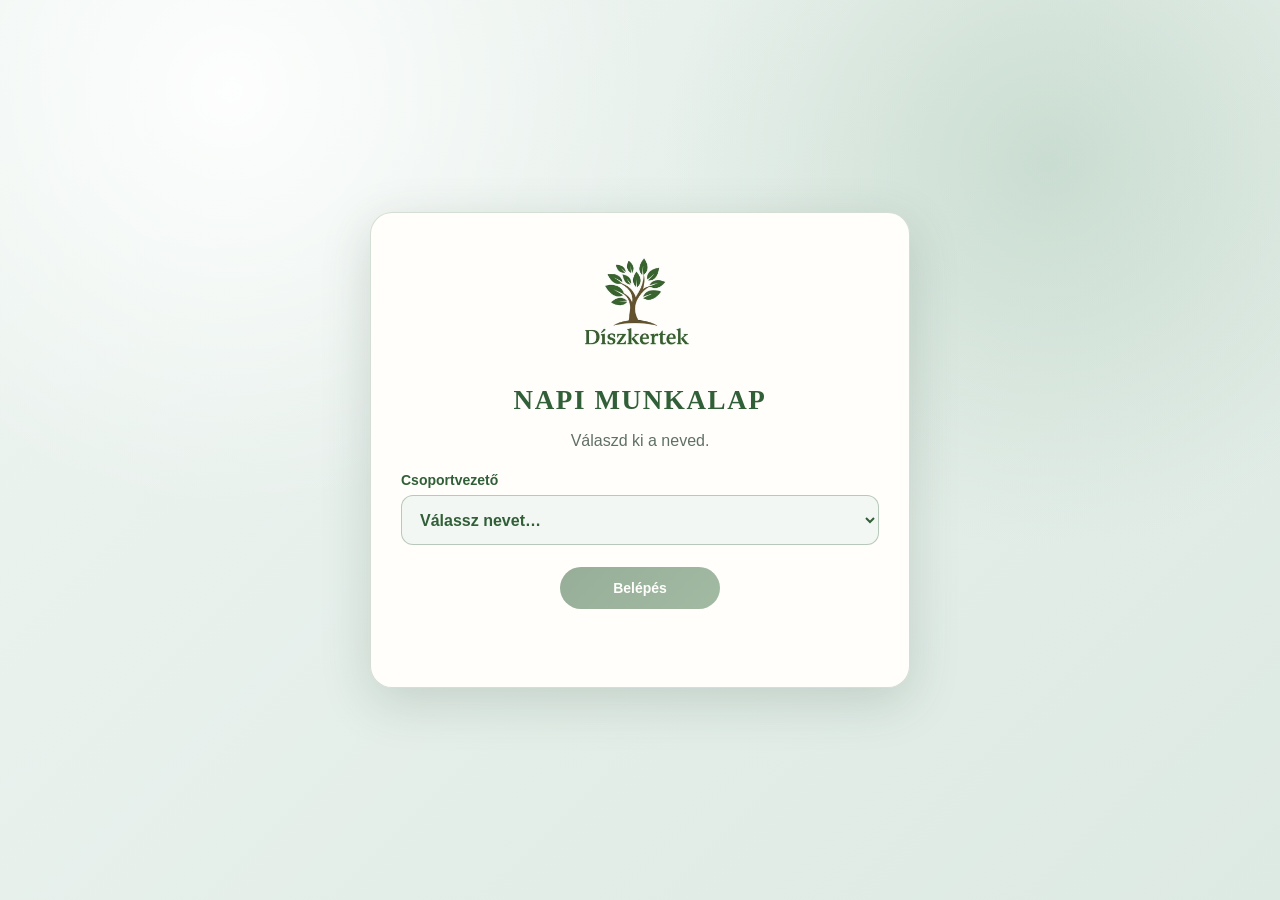
==== commit 603bd424: "Munkalap azonnali bekuldese hattermentessel" ====
--- a/index.html
+++ b/index.html
@@ -362,7 +362,7 @@
   <script src="supabase-config.js?v=69"></script>
   <script src="spellcheck-helper.js?v=88"></script>
   <script src="munkalap-data.js?v=89"></script>
-  <script src="app.js?v=94"></script>
+  <script src="app.js?v=96"></script>
   <script src="billing-math.js?v=87"></script>
   <script src="billing-settlements.js?v=87"></script>
   <script src="statistics-settlements.js?v=69"></script>
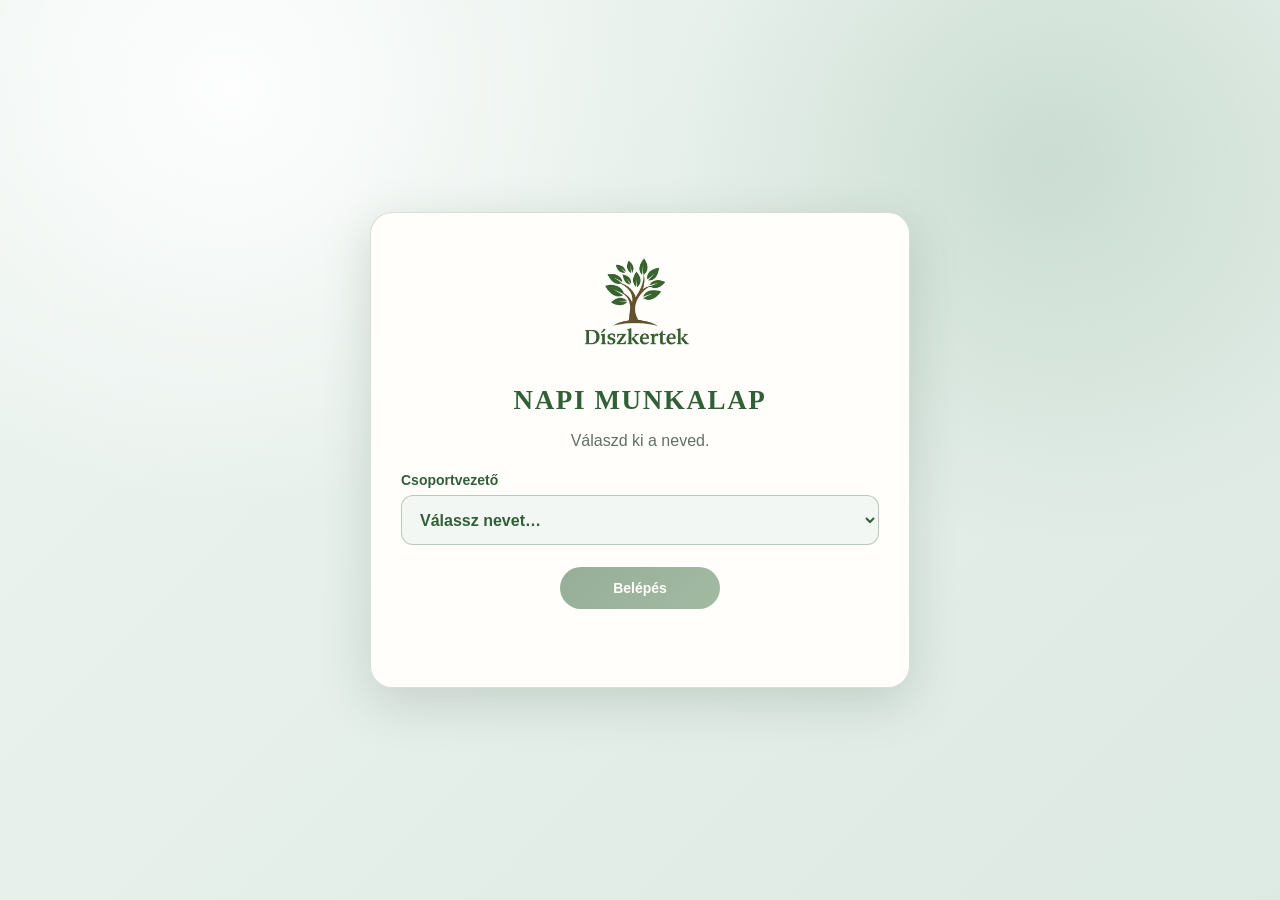
==== commit 31a5c469: "Add temporary manager access and delegated deletion" ====
--- a/index.html
+++ b/index.html
@@ -361,8 +361,8 @@
   <script src="supabase.js?v=69"></script>
   <script src="supabase-config.js?v=69"></script>
   <script src="spellcheck-helper.js?v=88"></script>
-  <script src="munkalap-data.js?v=89"></script>
-  <script src="app.js?v=96"></script>
+  <script src="munkalap-data.js?v=99"></script>
+  <script src="app.js?v=99"></script>
   <script src="billing-math.js?v=87"></script>
   <script src="billing-settlements.js?v=87"></script>
   <script src="statistics-settlements.js?v=69"></script>
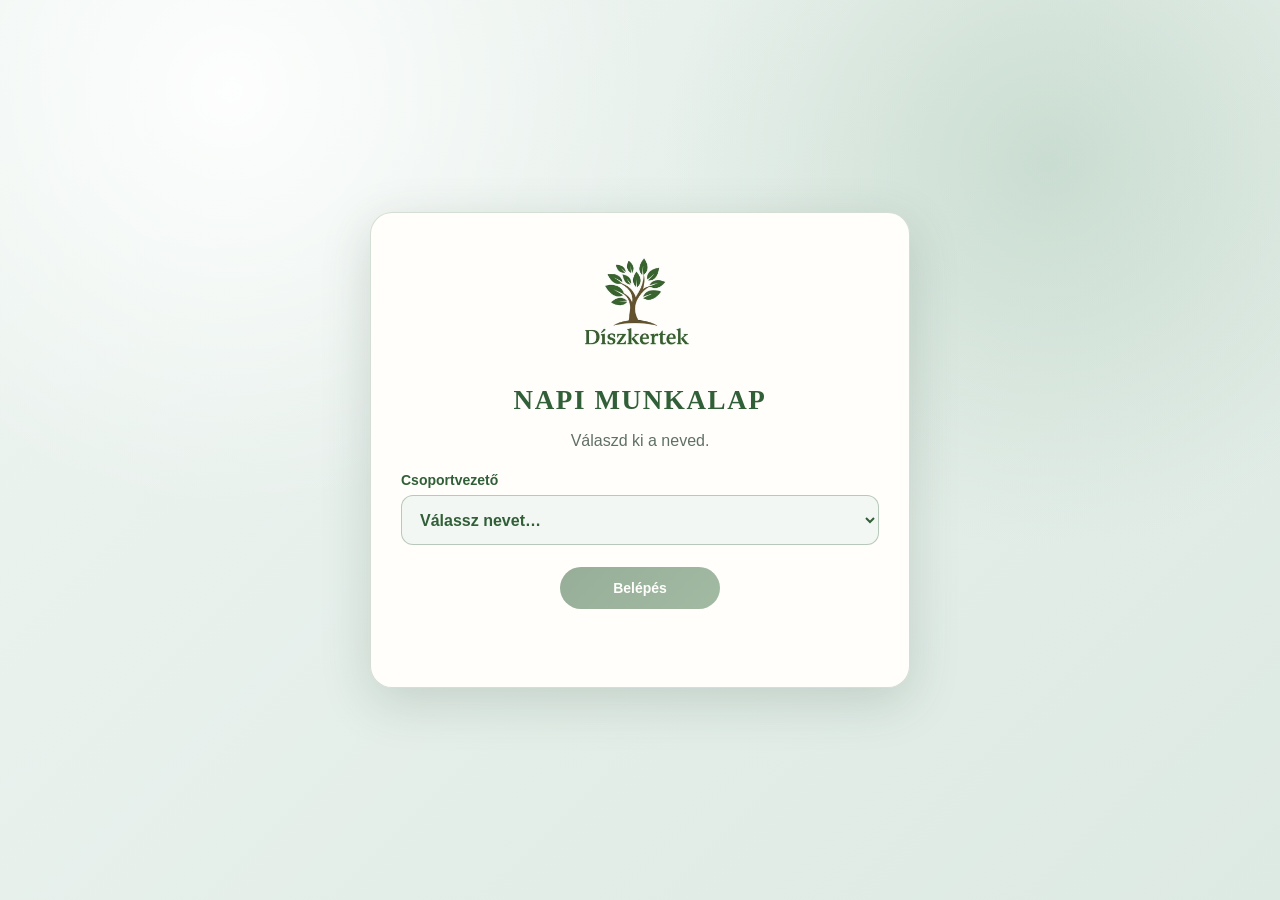
==== commit cf1409a4: "Add office procurement and shipping calculator" ====
--- a/index.html
+++ b/index.html
@@ -12,7 +12,7 @@
   <link rel="apple-touch-icon" href="munkalap-m-icon-apple-180-v12.png">
   <link rel="stylesheet" href="styles.css?v=69">
   <link rel="stylesheet" href="logo-overrides.css?v=69">
-  <link rel="stylesheet" href="app-shell.css?v=92">
+  <link rel="stylesheet" href="app-shell.css?v=100">
   <title>Díszkertek – Napi munkalap</title>
   <meta name="description" content="Díszkertek napi munkalapok és ügyfélnyilvántartás.">
   <meta property="og:title" content="Díszkertek – Napi munkalap">
@@ -178,6 +178,10 @@
     </section>
 
     <section id="officeView" class="office-view" hidden>
+      <details id="procurementPanel">
+        <summary>Anyagbeszerzés</summary>
+        <div id="procurementContent" aria-live="polite"></div>
+      </details>
       <div id="archiveReminder" class="archive-reminder" hidden>
         <b>Éves archiválás</b>
         <span>December 10. után érdemes az előző év munkalapjait Excelbe lementeni.</span>
@@ -361,8 +365,8 @@
   <script src="supabase.js?v=69"></script>
   <script src="supabase-config.js?v=69"></script>
   <script src="spellcheck-helper.js?v=88"></script>
-  <script src="munkalap-data.js?v=99"></script>
-  <script src="app.js?v=99"></script>
+  <script src="munkalap-data.js?v=100"></script>
+  <script src="app.js?v=100"></script>
   <script src="billing-math.js?v=87"></script>
   <script src="billing-settlements.js?v=87"></script>
   <script src="statistics-settlements.js?v=69"></script>
--- a/app-shell.css
+++ b/app-shell.css
@@ -185,3 +185,18 @@
   body.print-budget #printSettlement{display:block!important}
   body.print-budget{background:#fff}.print-settlement{box-sizing:border-box;width:210mm;padding:12mm 16mm;-webkit-print-color-adjust:exact;print-color-adjust:exact}.print-settlement header,.print-settlement .settlement-customer,.print-settlement .settlement-summary,.print-settlement footer,.print-settlement tr{break-inside:avoid}.print-settlement h2{break-after:avoid}.print-settlement thead{display:table-header-group}
 }
+
+#procurementPanel { margin: 0 0 14px; }
+#procurementPanel > summary {
+  cursor: pointer;
+  min-height: 44px;
+  padding: 13px 14px;
+  border: 1px solid #cbb28a;
+  border-radius: 6px;
+  background: #f1e4ce;
+  color: #513c22;
+  font: bold 16px Arial, sans-serif;
+}
+#procurementPanel[open] > summary { border-radius: 6px 6px 0 0; }
+#procurementPanel > summary:focus-visible { outline: 2px solid #835f26; outline-offset: 2px; }
+@media print { #procurementPanel { display: none !important; } }
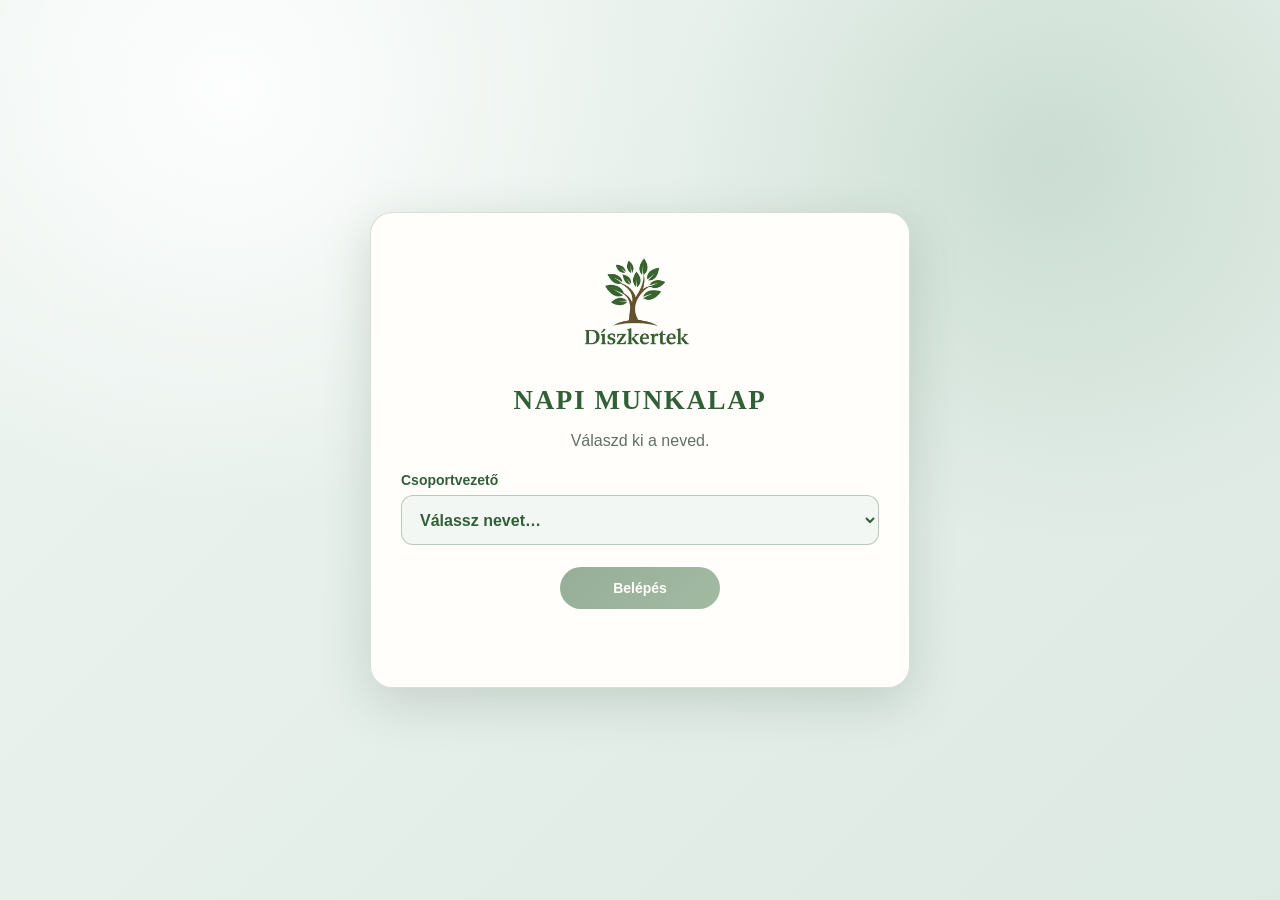
==== commit f0fc0277: "Add verified procurement ordering contacts" ====
--- a/index.html
+++ b/index.html
@@ -12,7 +12,7 @@
   <link rel="apple-touch-icon" href="munkalap-m-icon-apple-180-v12.png">
   <link rel="stylesheet" href="styles.css?v=69">
   <link rel="stylesheet" href="logo-overrides.css?v=69">
-  <link rel="stylesheet" href="app-shell.css?v=100">
+  <link rel="stylesheet" href="app-shell.css?v=102">
   <title>Díszkertek – Napi munkalap</title>
   <meta name="description" content="Díszkertek napi munkalapok és ügyfélnyilvántartás.">
   <meta property="og:title" content="Díszkertek – Napi munkalap">
@@ -68,6 +68,7 @@
       <button id="budgetTab" class="budget-tab" type="button">ELSZÁMOLÁSOK</button>
       <button id="statisticsTab" class="statistics-tab" type="button">STATISZTIKA</button>
       <button id="worksheetTab" type="button">NAPI MUNKALAP</button>
+      <button id="procurementTab" class="procurement-tab" type="button" aria-controls="procurementView">ANYAGBESZERZÉS</button>
     </nav>
 
     <section id="worksheetView">
@@ -178,10 +179,6 @@
     </section>
 
     <section id="officeView" class="office-view" hidden>
-      <details id="procurementPanel">
-        <summary>Anyagbeszerzés</summary>
-        <div id="procurementContent" aria-live="polite"></div>
-      </details>
       <div id="archiveReminder" class="archive-reminder" hidden>
         <b>Éves archiválás</b>
         <span>December 10. után érdemes az előző év munkalapjait Excelbe lementeni.</span>
@@ -218,6 +215,11 @@
       <p id="officeCount" class="office-count"></p>
       <p id="officeScope" class="office-scope" hidden></p>
       <div id="officeWorksheets" class="worksheet-list office-list"></div>
+    </section>
+
+    <section id="procurementView" class="office-view" aria-labelledby="procurementTitle" hidden>
+      <h2 id="procurementTitle">Anyagbeszerzés</h2>
+      <div id="procurementContent"></div>
     </section>
 
     <section id="budgetView" class="budget-view" hidden>
@@ -366,7 +368,7 @@
   <script src="supabase-config.js?v=69"></script>
   <script src="spellcheck-helper.js?v=88"></script>
   <script src="munkalap-data.js?v=100"></script>
-  <script src="app.js?v=100"></script>
+  <script src="app.js?v=102"></script>
   <script src="billing-math.js?v=87"></script>
   <script src="billing-settlements.js?v=87"></script>
   <script src="statistics-settlements.js?v=69"></script>
--- a/app-shell.css
+++ b/app-shell.css
@@ -186,17 +186,15 @@
   body.print-budget{background:#fff}.print-settlement{box-sizing:border-box;width:210mm;padding:12mm 16mm;-webkit-print-color-adjust:exact;print-color-adjust:exact}.print-settlement header,.print-settlement .settlement-customer,.print-settlement .settlement-summary,.print-settlement footer,.print-settlement tr{break-inside:avoid}.print-settlement h2{break-after:avoid}.print-settlement thead{display:table-header-group}
 }
 
-#procurementPanel { margin: 0 0 14px; }
-#procurementPanel > summary {
-  cursor: pointer;
-  min-height: 44px;
-  padding: 13px 14px;
-  border: 1px solid #cbb28a;
-  border-radius: 6px;
+.manager-tabs .procurement-tab {
+  border-color: #cbb28a;
   background: #f1e4ce;
   color: #513c22;
-  font: bold 16px Arial, sans-serif;
-}
-#procurementPanel[open] > summary { border-radius: 6px 6px 0 0; }
-#procurementPanel > summary:focus-visible { outline: 2px solid #835f26; outline-offset: 2px; }
-@media print { #procurementPanel { display: none !important; } }
+}
+.manager-tabs .procurement-tab.active {
+  color: white;
+  background: #70542d;
+  box-shadow: 0 3px 10px rgba(112,84,45,.2);
+}
+#procurementTitle { color: #513c22; }
+@media print { #procurementView { display: none !important; } }
